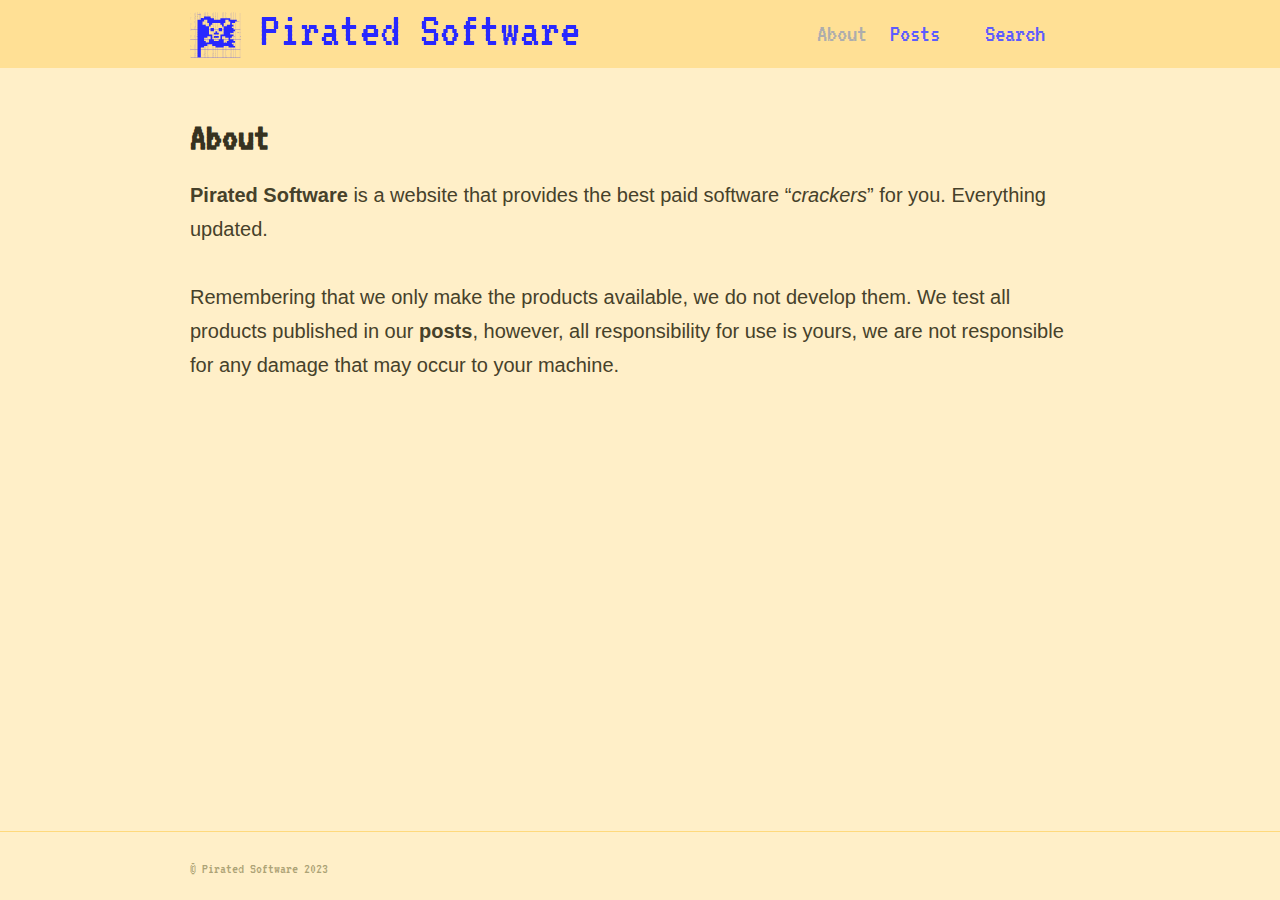
==== about/index.html @ 3a2737ed "update" ====
<!DOCTYPE html>
<html lang="pt-BR">

<head>
	<meta name="viewport" content="width=device-width, initial-scale=1">
	
	<title>About - Pirated Software</title>
	

	<link rel="stylesheet" href="https://piratedsoftware.github.io/assets/styles.css">

	
	<link rel="shortcut icon" href="/assets/logotype.svg">
	

</head>

<body>

	<header class="header">
  <div class="container">
    <!-- <a class="logo" href="/">
  <img src="/assets/logotype.svg" alt="Pirated Software" />
</a> -->

<a href="/" class="logotype">
  <img src="/assets/logotype.svg" alt="Pirated Software" />
  <h1>Pirated Software</h1>
</a>
    <nav class="nav">
  <ul class="list list--nav">
    
    
    
    
    <li class="item  item--nav  item--current">
      
      <a href="/about/">About</a>
      
    </li>
    
    
    
    <li class="item  item--nav">
      
      
      <a href="/">Posts</a>
      
    </li>
    
    
    
    <li class="item  item--nav">
      
      <a href="/assets/search.json"></a>
      
    </li>
    
    
    
    <li class="item  item--nav">
      
      <a href="/search/">Search</a>
      
    </li>
    
    
    
    
    
    
    
    <li class="item  item--nav">
      
      <a href="/sitemap.xml"></a>
      
    </li>
    
    
    
    <li class="item  item--nav">
      
      <a href="/robots.txt"></a>
      
    </li>
    
    
    <!-- <a href="">Search</a> -->
  </ul>
</nav>
  </div>
</header>


<main class="main  container">

	<article class="article  article--page  content  typeset">

    <h1>About</h1>

    <p><strong>Pirated Software</strong> is a website that provides the best paid software “<em>crackers</em>” for you. Everything updated.</p>

<p>Remembering that we only make the products available, we do not develop them.
We test all products published in our <strong>posts</strong>, however, all responsibility for use is yours, we are not responsible for any damage that may occur to your machine.</p>


  </article>

</main>

<footer class="footer">
  <div class="container">
    <div class="copyright  typeset">
      <small class="small">&copy; Pirated Software 2023</small>
    </div>
  </div>
</footer>



	<!-- FONTS -->
	<!-- <link href="https://fonts.googleapis.com/css?family=Alegreya+Sans:400,400i,700|Neuton:400,700" rel="stylesheet"> -->
	<link rel="preconnect" href="https://fonts.googleapis.com">
	<link rel="preconnect" href="https://fonts.gstatic.com" crossorigin>
	<link href="https://fonts.googleapis.com/css2?family=VT323&display=swap" rel="stylesheet">

	<!-- SCRIPTS -->
	<script src="https://piratedsoftware.github.io/assets/jquery.min.js"></script>
	<script src="https://piratedsoftware.github.io/assets/simple-jekyll-search.min.js"></script>
	<script>
		window.simpleJekyllSearch = new SimpleJekyllSearch({
			searchInput: document.getElementById('layout-search__input'),
			resultsContainer: document.getElementById('layout-search__data'),
			json: '/assets/search.json',
			searchResultTemplate: '<li><article>> <a href="{url}">{title}</a></article></li>',
			noResultsText: '<p class="layout-search__data__not-search">Oh dear, no results :(</p>',
			limit: 10,
			fuzzy: false,
			exclude: ['Welcome']
		});
	</script>

</body>

</html>
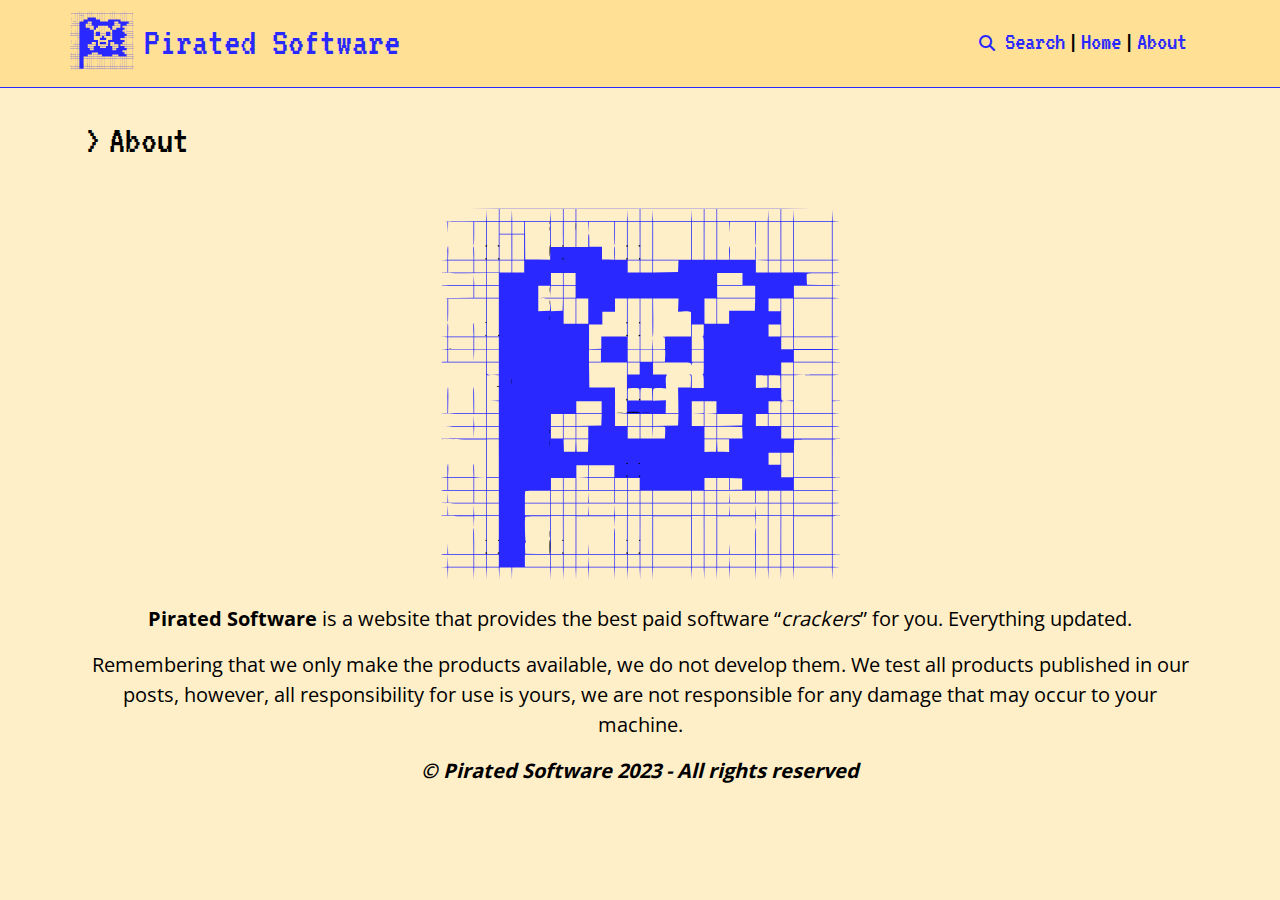
==== commit 15e57cfb: "update" ====
--- a/about/index.html
+++ b/about/index.html
@@ -1,145 +1 @@
-<!DOCTYPE html>
-<html lang="pt-BR">
-
-<head>
-	<meta name="viewport" content="width=device-width, initial-scale=1">
-	
-	<title>About - Pirated Software</title>
-	
-
-	<link rel="stylesheet" href="https://piratedsoftware.github.io/assets/styles.css">
-
-	
-	<link rel="shortcut icon" href="/assets/logotype.svg">
-	
-
-</head>
-
-<body>
-
-	<header class="header">
-  <div class="container">
-    <!-- <a class="logo" href="/">
-  <img src="/assets/logotype.svg" alt="Pirated Software" />
-</a> -->
-
-<a href="/" class="logotype">
-  <img src="/assets/logotype.svg" alt="Pirated Software" />
-  <h1>Pirated Software</h1>
-</a>
-    <nav class="nav">
-  <ul class="list list--nav">
-    
-    
-    
-    
-    <li class="item  item--nav  item--current">
-      
-      <a href="/about/">About</a>
-      
-    </li>
-    
-    
-    
-    <li class="item  item--nav">
-      
-      
-      <a href="/">Posts</a>
-      
-    </li>
-    
-    
-    
-    <li class="item  item--nav">
-      
-      <a href="/assets/search.json"></a>
-      
-    </li>
-    
-    
-    
-    <li class="item  item--nav">
-      
-      <a href="/search/">Search</a>
-      
-    </li>
-    
-    
-    
-    
-    
-    
-    
-    <li class="item  item--nav">
-      
-      <a href="/sitemap.xml"></a>
-      
-    </li>
-    
-    
-    
-    <li class="item  item--nav">
-      
-      <a href="/robots.txt"></a>
-      
-    </li>
-    
-    
-    <!-- <a href="">Search</a> -->
-  </ul>
-</nav>
-  </div>
-</header>
-
-
-<main class="main  container">
-
-	<article class="article  article--page  content  typeset">
-
-    <h1>About</h1>
-
-    <p><strong>Pirated Software</strong> is a website that provides the best paid software “<em>crackers</em>” for you. Everything updated.</p>
-
-<p>Remembering that we only make the products available, we do not develop them.
-We test all products published in our <strong>posts</strong>, however, all responsibility for use is yours, we are not responsible for any damage that may occur to your machine.</p>
-
-
-  </article>
-
-</main>
-
-<footer class="footer">
-  <div class="container">
-    <div class="copyright  typeset">
-      <small class="small">&copy; Pirated Software 2023</small>
-    </div>
-  </div>
-</footer>
-
-
-
-	<!-- FONTS -->
-	<!-- <link href="https://fonts.googleapis.com/css?family=Alegreya+Sans:400,400i,700|Neuton:400,700" rel="stylesheet"> -->
-	<link rel="preconnect" href="https://fonts.googleapis.com">
-	<link rel="preconnect" href="https://fonts.gstatic.com" crossorigin>
-	<link href="https://fonts.googleapis.com/css2?family=VT323&display=swap" rel="stylesheet">
-
-	<!-- SCRIPTS -->
-	<script src="https://piratedsoftware.github.io/assets/jquery.min.js"></script>
-	<script src="https://piratedsoftware.github.io/assets/simple-jekyll-search.min.js"></script>
-	<script>
-		window.simpleJekyllSearch = new SimpleJekyllSearch({
-			searchInput: document.getElementById('layout-search__input'),
-			resultsContainer: document.getElementById('layout-search__data'),
-			json: '/assets/search.json',
-			searchResultTemplate: '<li><article>> <a href="{url}">{title}</a></article></li>',
-			noResultsText: '<p class="layout-search__data__not-search">Oh dear, no results :(</p>',
-			limit: 10,
-			fuzzy: false,
-			exclude: ['Welcome']
-		});
-	</script>
-
-</body>
-
-</html>+<!DOCTYPE html> <html> <head> <meta charset="utf-8" /> <meta http-equiv="X-UA-Compatible" content="IE=edge" /> <meta name="viewport" content="width=device-width, initial-scale=1" /> <!-- Begin Jekyll SEO tag v2.8.0 --> <title>About | Pirated Software</title> <meta name="generator" content="Jekyll v4.3.2" /> <meta property="og:title" content="About" /> <meta property="og:locale" content="en_US" /> <meta name="description" content="Pirated Software is a website that provides the best paid software “crackers” for you. Everything updated." /> <meta property="og:description" content="Pirated Software is a website that provides the best paid software “crackers” for you. Everything updated." /> <link rel="canonical" href="https://piratedsoftware.github.io/about/" /> <meta property="og:url" content="https://piratedsoftware.github.io/about/" /> <meta property="og:site_name" content="Pirated Software" /> <meta property="og:type" content="website" /> <meta name="twitter:card" content="summary" /> <meta property="twitter:title" content="About" /> <script type="application/ld+json"> {"@context":"https://schema.org","@type":"WebSite","description":"Pirated Software is a website that provides the best paid software “crackers” for you. Everything updated.","headline":"About","name":"Pirated Software","publisher":{"@type":"Organization","logo":{"@type":"ImageObject","url":"https://piratedsoftware.github.io/assets/images/logotype.svg"}},"url":"https://piratedsoftware.github.io/about/"}</script> <!-- End Jekyll SEO tag --> <link rel="stylesheet" href=/assets/css/vendor/bootstrap/bootstrap-reboot.min.css /> <link rel="stylesheet" href=/assets/css/vendor/bootstrap/bootstrap.min.css /> <link rel="stylesheet" href=/assets/css/vendor/bootstrap/bootstrap-grid.min.css /> <link rel="stylesheet" href=/assets/css/vendor/bootstrap/bootstrap-grid.min.css /> <link rel="stylesheet" href=/assets/css/main.css /> <link rel="alternate" type="application/rss+xml" title="Pirated Software" href="/%20/feed.xml"> <link rel="icon" type="image/png" sizes="32x32" href="https://piratedsoftware.github.io/assets/images/favicon.png"> <link rel="stylesheet" href=/assets/fonts/fontawesome/css/all.min.css /> </head> <body> <nav class="container-fluid navbar navbar-expand-lg navbar-light bg-transparent fixed-top"> <div class="container"> <div class="row"> <a href="/"> <img src="/assets/images/logotype.svg" alt="Pirated Software" /> </a> <a class="navbar-brand" href=/> <h1 class="bottomAnimation">Pirated Software</h1> </a> </div> <button class="navbar-toggler" type="button" data-toggle="collapse" data-target="#navbarSupportedContent" aria-controls="navbarSupportedContent" aria-expanded="false" aria-label="Toggle navigation"> <span class="navbar-toggler-icon"></span> </button> <div class="collapse navbar-collapse" id="navbarSupportedContent"> <ul class="navbar-nav ml-auto"> <li class="nav-item"> <a class="nav-link bottomAnimation" href=/search/> <!-- <i class="fa-solid fa-magnifying-glass"></i>&nbsp;&nbsp;Search --> <i class="fa-solid fa-magnifying-glass"></i>&nbsp;Search </a> </li> <li class="nav-item"> <a class="nav-link bottomAnimation" href=/> Home </a> </li> <li class="nav-item"> <a class="nav-link bottomAnimation" href=/about/> About </a> </li> </ul> </div> </div> </nav> <div class="container main"> <div class="wrapper"><div class="page-layout"> <div class="row"> <div class="col-md-12"> <article class="post"> <header class="post-header"> <h1 class="post-title">About</h1> </header> <div class="post-content"><p class="about_logotype"><img src="/assets/images/logotype.svg" alt="Pirated Software" /></p> <p><strong>Pirated Software</strong> is a website that provides the best paid software “<em>crackers</em>” for you. Everything updated.</p> <p>Remembering that we only make the products available, we do not develop them. We test all products published in our posts, however, all responsibility for use is yours, we are not responsible for any damage that may occur to your machine.</p> <p><strong><em>© Pirated Software 2023 - All rights reserved</em></strong></p> </div> </article> </div> <!-- <div class="col-md-4 mt20"> <div class="sidebar"> <div class="post-img"> </div> <div class="mt10 recent sidebar__recent"> <h2>Recent articles</h2> <ul> </ul> </div> <br /> </div> </div> --> </div> </div></div> </div> <!-- <footer class="footer"> <div class="container-fluid"> <div class="row p20"> <div class="col-md-4 text-center mt25"> All rights reserved by <a target="_blank" href="https://piratedsoftware.github.io">Pirated Software</a> </div> <div class="col-md-4 text-center mt25"> </div> <div class="col-md-4 text-center mt25"> </div> </div> </div> </footer> --> <!-- JS, Bootstrap and jQuery --> <script src="/%20/assets/js/vendor/jquery/jquery.min.js"></script> <script src="/%20/assets/js/vendor/bootstrap/bootstrap.bundle.min.js"></script> <script src="/%20/assets/js/vendor/bootstrap/bootstrap.min.js"></script> <script src="/%20/assets/fonts/fontawesome/js/all.min.js"></script> <script src="/%20/assets/js/global.js"></script> </body> </html>
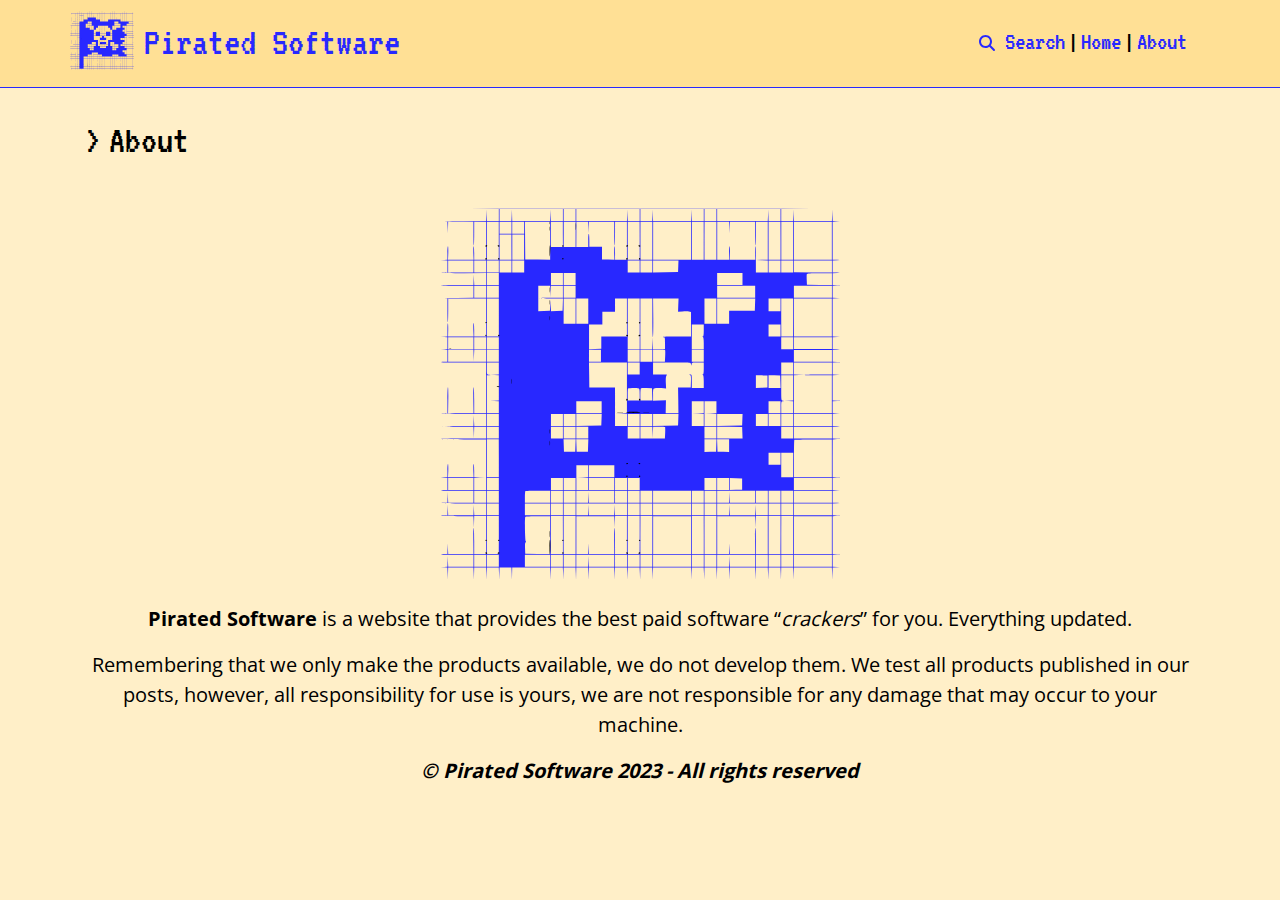
==== commit 88bebb80: "update" ====
--- a/about/index.html
+++ b/about/index.html
@@ -1 +1 @@
-<!DOCTYPE html> <html> <head> <meta charset="utf-8" /> <meta http-equiv="X-UA-Compatible" content="IE=edge" /> <meta name="viewport" content="width=device-width, initial-scale=1" /> <!-- Begin Jekyll SEO tag v2.8.0 --> <title>About | Pirated Software</title> <meta name="generator" content="Jekyll v4.3.2" /> <meta property="og:title" content="About" /> <meta property="og:locale" content="en_US" /> <meta name="description" content="Pirated Software is a website that provides the best paid software “crackers” for you. Everything updated." /> <meta property="og:description" content="Pirated Software is a website that provides the best paid software “crackers” for you. Everything updated." /> <link rel="canonical" href="https://piratedsoftware.github.io/about/" /> <meta property="og:url" content="https://piratedsoftware.github.io/about/" /> <meta property="og:site_name" content="Pirated Software" /> <meta property="og:type" content="website" /> <meta name="twitter:card" content="summary" /> <meta property="twitter:title" content="About" /> <script type="application/ld+json"> {"@context":"https://schema.org","@type":"WebSite","description":"Pirated Software is a website that provides the best paid software “crackers” for you. Everything updated.","headline":"About","name":"Pirated Software","publisher":{"@type":"Organization","logo":{"@type":"ImageObject","url":"https://piratedsoftware.github.io/assets/images/logotype.svg"}},"url":"https://piratedsoftware.github.io/about/"}</script> <!-- End Jekyll SEO tag --> <link rel="stylesheet" href=/assets/css/vendor/bootstrap/bootstrap-reboot.min.css /> <link rel="stylesheet" href=/assets/css/vendor/bootstrap/bootstrap.min.css /> <link rel="stylesheet" href=/assets/css/vendor/bootstrap/bootstrap-grid.min.css /> <link rel="stylesheet" href=/assets/css/vendor/bootstrap/bootstrap-grid.min.css /> <link rel="stylesheet" href=/assets/css/main.css /> <link rel="alternate" type="application/rss+xml" title="Pirated Software" href="/%20/feed.xml"> <link rel="icon" type="image/png" sizes="32x32" href="https://piratedsoftware.github.io/assets/images/favicon.png"> <link rel="stylesheet" href=/assets/fonts/fontawesome/css/all.min.css /> </head> <body> <nav class="container-fluid navbar navbar-expand-lg navbar-light bg-transparent fixed-top"> <div class="container"> <div class="row"> <a href="/"> <img src="/assets/images/logotype.svg" alt="Pirated Software" /> </a> <a class="navbar-brand" href=/> <h1 class="bottomAnimation">Pirated Software</h1> </a> </div> <button class="navbar-toggler" type="button" data-toggle="collapse" data-target="#navbarSupportedContent" aria-controls="navbarSupportedContent" aria-expanded="false" aria-label="Toggle navigation"> <span class="navbar-toggler-icon"></span> </button> <div class="collapse navbar-collapse" id="navbarSupportedContent"> <ul class="navbar-nav ml-auto"> <li class="nav-item"> <a class="nav-link bottomAnimation" href=/search/> <!-- <i class="fa-solid fa-magnifying-glass"></i>&nbsp;&nbsp;Search --> <i class="fa-solid fa-magnifying-glass"></i>&nbsp;Search </a> </li> <li class="nav-item"> <a class="nav-link bottomAnimation" href=/> Home </a> </li> <li class="nav-item"> <a class="nav-link bottomAnimation" href=/about/> About </a> </li> </ul> </div> </div> </nav> <div class="container main"> <div class="wrapper"><div class="page-layout"> <div class="row"> <div class="col-md-12"> <article class="post"> <header class="post-header"> <h1 class="post-title">About</h1> </header> <div class="post-content"><p class="about_logotype"><img src="/assets/images/logotype.svg" alt="Pirated Software" /></p> <p><strong>Pirated Software</strong> is a website that provides the best paid software “<em>crackers</em>” for you. Everything updated.</p> <p>Remembering that we only make the products available, we do not develop them. We test all products published in our posts, however, all responsibility for use is yours, we are not responsible for any damage that may occur to your machine.</p> <p><strong><em>© Pirated Software 2023 - All rights reserved</em></strong></p> </div> </article> </div> <!-- <div class="col-md-4 mt20"> <div class="sidebar"> <div class="post-img"> </div> <div class="mt10 recent sidebar__recent"> <h2>Recent articles</h2> <ul> </ul> </div> <br /> </div> </div> --> </div> </div></div> </div> <!-- <footer class="footer"> <div class="container-fluid"> <div class="row p20"> <div class="col-md-4 text-center mt25"> All rights reserved by <a target="_blank" href="https://piratedsoftware.github.io">Pirated Software</a> </div> <div class="col-md-4 text-center mt25"> </div> <div class="col-md-4 text-center mt25"> </div> </div> </div> </footer> --> <!-- JS, Bootstrap and jQuery --> <script src="/%20/assets/js/vendor/jquery/jquery.min.js"></script> <script src="/%20/assets/js/vendor/bootstrap/bootstrap.bundle.min.js"></script> <script src="/%20/assets/js/vendor/bootstrap/bootstrap.min.js"></script> <script src="/%20/assets/fonts/fontawesome/js/all.min.js"></script> <script src="/%20/assets/js/global.js"></script> </body> </html>
+<!DOCTYPE html> <html> <head> <meta charset="utf-8" /> <meta http-equiv="X-UA-Compatible" content="IE=edge" /> <meta name="viewport" content="width=device-width, initial-scale=1" /> <!-- Begin Jekyll SEO tag v2.8.0 --> <title>About | Pirated Software</title> <meta name="generator" content="Jekyll v4.3.2" /> <meta property="og:title" content="About" /> <meta property="og:locale" content="en_US" /> <meta name="description" content="Pirated Software is a website that provides the best paid software “crackers” for you. Everything updated." /> <meta property="og:description" content="Pirated Software is a website that provides the best paid software “crackers” for you. Everything updated." /> <link rel="canonical" href="https://piratedsoftware.github.io/about/" /> <meta property="og:url" content="https://piratedsoftware.github.io/about/" /> <meta property="og:site_name" content="Pirated Software" /> <meta property="og:type" content="website" /> <meta name="twitter:card" content="summary" /> <meta property="twitter:title" content="About" /> <script type="application/ld+json"> {"@context":"https://schema.org","@type":"WebSite","description":"Pirated Software is a website that provides the best paid software “crackers” for you. Everything updated.","headline":"About","name":"Pirated Software","publisher":{"@type":"Organization","logo":{"@type":"ImageObject","url":"https://piratedsoftware.github.io/assets/images/logotype.svg"}},"url":"https://piratedsoftware.github.io/about/"}</script> <!-- End Jekyll SEO tag --> <link rel="stylesheet" href="https://piratedsoftware.github.io/assets/css/vendor/bootstrap/bootstrap-reboot.min.css" /> <link rel="stylesheet" href="https://piratedsoftware.github.io/assets/css/vendor/bootstrap/bootstrap.min.css" /> <link rel="stylesheet" href="https://piratedsoftware.github.io/assets/css/vendor/bootstrap/bootstrap-grid.min.css" /> <link rel="stylesheet" href="https://piratedsoftware.github.io/assets/css/vendor/bootstrap/bootstrap-grid.min.css" /> <link rel="stylesheet" href="https://piratedsoftware.github.io/assets/css/main.css" /> <link rel="alternate" type="application/rss+xml" title="Pirated Software" href="https://piratedsoftware.github.io/feed.xml"> <link rel="icon" type="image/png" sizes="32x32" href="https://piratedsoftware.github.io/assets/images/favicon.png"> <link rel="stylesheet" href="https://piratedsoftware.github.io/assets/fonts/fontawesome/css/all.min.css" /> </head> <body> <nav class="container-fluid navbar navbar-expand-lg navbar-light bg-transparent fixed-top"> <div class="container"> <div class="row"> <a href="https://piratedsoftware.github.io/"> <img src="/assets/images/logotype.svg" alt="Pirated Software" /> </a> <a class="navbar-brand" href="https://piratedsoftware.github.io/"> <h1 class="bottomAnimation">Pirated Software</h1> </a> </div> <button class="navbar-toggler" type="button" data-toggle="collapse" data-target="#navbarSupportedContent" aria-controls="navbarSupportedContent" aria-expanded="false" aria-label="Toggle navigation"> <span class="navbar-toggler-icon"></span> </button> <div class="collapse navbar-collapse" id="navbarSupportedContent"> <ul class="navbar-nav ml-auto"> <li class="nav-item"> <a class="nav-link bottomAnimation" href="https://piratedsoftware.github.io/search/"> <!-- <i class="fa-solid fa-magnifying-glass"></i>&nbsp;&nbsp;Search --> <i class="fa-solid fa-magnifying-glass"></i>&nbsp;Search </a> </li> <li class="nav-item"> <a class="nav-link bottomAnimation" href="https://piratedsoftware.github.io/"> Home </a> </li> <li class="nav-item"> <a class="nav-link bottomAnimation" href="https://piratedsoftware.github.io/about/"> About </a> </li> </ul> </div> </div> </nav> <div class="container main"> <div class="wrapper"><div class="page-layout"> <div class="row"> <div class="col-md-12"> <article class="post"> <header class="post-header"> <h1 class="post-title">About</h1> </header> <div class="post-content"><p class="about_logotype"><img src="/assets/images/logotype.svg" alt="Pirated Software" /></p> <p><strong>Pirated Software</strong> is a website that provides the best paid software “<em>crackers</em>” for you. Everything updated.</p> <p>Remembering that we only make the products available, we do not develop them. We test all products published in our posts, however, all responsibility for use is yours, we are not responsible for any damage that may occur to your machine.</p> <p><strong><em>© Pirated Software 2023 - All rights reserved</em></strong></p> </div> </article> </div> <!-- <div class="col-md-4 mt20"> <div class="sidebar"> <div class="post-img"> </div> <div class="mt10 recent sidebar__recent"> <h2>Recent articles</h2> <ul> </ul> </div> <br /> </div> </div> --> </div> </div></div> </div> <!-- <footer class="footer"> <div class="container-fluid"> <div class="row p20"> <div class="col-md-4 text-center mt25"> All rights reserved by <a target="_blank" href="https://piratedsoftware.github.io">Pirated Software</a> </div> <div class="col-md-4 text-center mt25"> </div> <div class="col-md-4 text-center mt25"> </div> </div> </div> </footer> --> <!-- JS, Bootstrap and jQuery --> <script src="https://piratedsoftware.github.io/assets/js/vendor/jquery/jquery.min.js"></script> <script src="https://piratedsoftware.github.io/assets/js/vendor/bootstrap/bootstrap.bundle.min.js"></script> <script src="https://piratedsoftware.github.io/assets/js/vendor/bootstrap/bootstrap.min.js"></script> <script src="https://piratedsoftware.github.io/assets/fonts/fontawesome/js/all.min.js"></script> <script src="https://piratedsoftware.github.io/assets/js/global.js"></script> </body> </html>
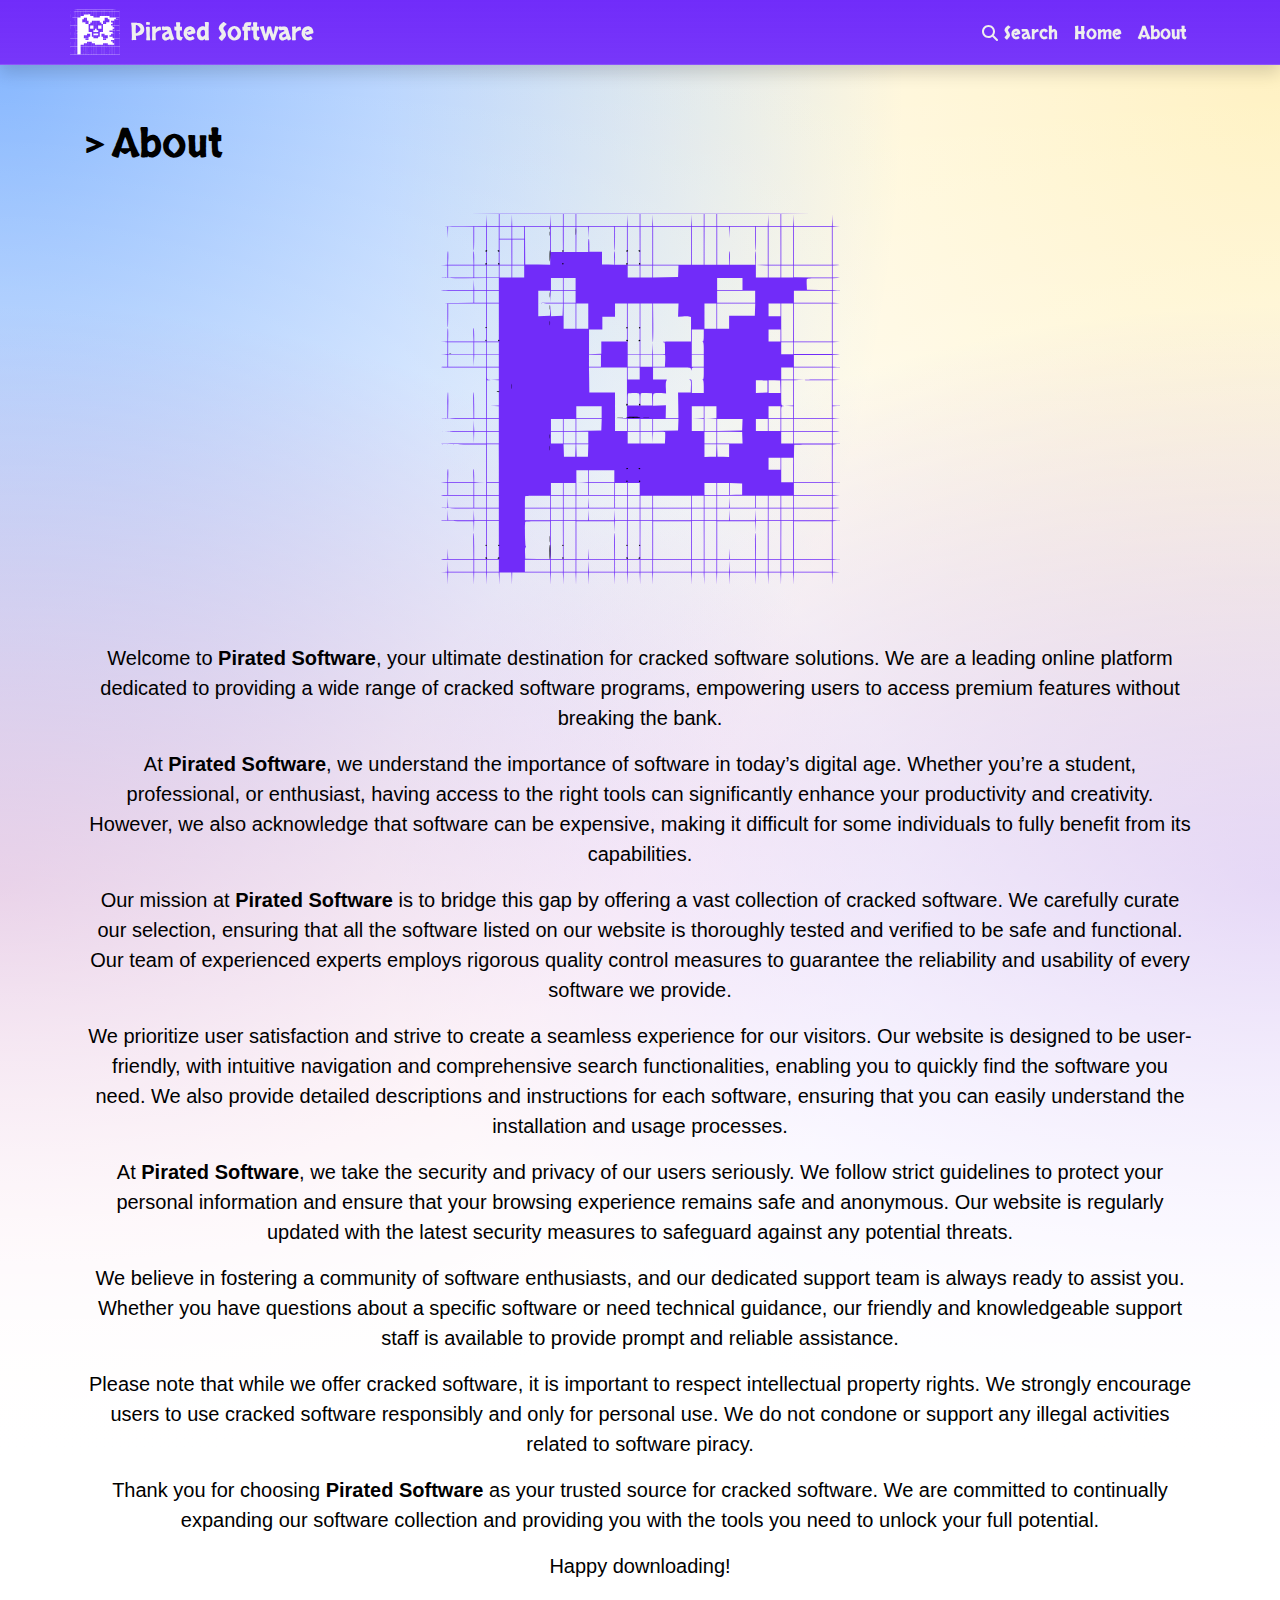
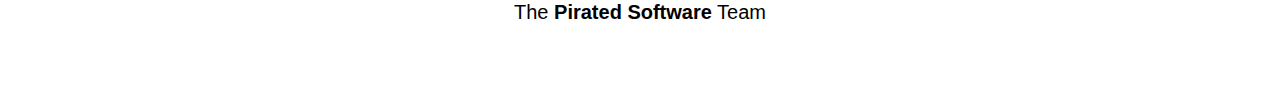
==== commit 93b3d12e: "update" ====
--- a/about/index.html
+++ b/about/index.html
@@ -1 +1 @@
-<!DOCTYPE html> <html> <head> <meta charset="utf-8" /> <meta http-equiv="X-UA-Compatible" content="IE=edge" /> <meta name="viewport" content="width=device-width, initial-scale=1" /> <!-- Begin Jekyll SEO tag v2.8.0 --> <title>About | Pirated Software</title> <meta name="generator" content="Jekyll v4.3.2" /> <meta property="og:title" content="About" /> <meta property="og:locale" content="en_US" /> <meta name="description" content="Pirated Software is a website that provides the best paid software “crackers” for you. Everything updated." /> <meta property="og:description" content="Pirated Software is a website that provides the best paid software “crackers” for you. Everything updated." /> <link rel="canonical" href="https://piratedsoftware.github.io/about/" /> <meta property="og:url" content="https://piratedsoftware.github.io/about/" /> <meta property="og:site_name" content="Pirated Software" /> <meta property="og:type" content="website" /> <meta name="twitter:card" content="summary" /> <meta property="twitter:title" content="About" /> <script type="application/ld+json"> {"@context":"https://schema.org","@type":"WebSite","description":"Pirated Software is a website that provides the best paid software “crackers” for you. Everything updated.","headline":"About","name":"Pirated Software","publisher":{"@type":"Organization","logo":{"@type":"ImageObject","url":"https://piratedsoftware.github.io/assets/images/logotype.svg"}},"url":"https://piratedsoftware.github.io/about/"}</script> <!-- End Jekyll SEO tag --> <link rel="stylesheet" href="https://piratedsoftware.github.io/assets/css/vendor/bootstrap/bootstrap-reboot.min.css" /> <link rel="stylesheet" href="https://piratedsoftware.github.io/assets/css/vendor/bootstrap/bootstrap.min.css" /> <link rel="stylesheet" href="https://piratedsoftware.github.io/assets/css/vendor/bootstrap/bootstrap-grid.min.css" /> <link rel="stylesheet" href="https://piratedsoftware.github.io/assets/css/vendor/bootstrap/bootstrap-grid.min.css" /> <link rel="stylesheet" href="https://piratedsoftware.github.io/assets/css/main.css" /> <link rel="alternate" type="application/rss+xml" title="Pirated Software" href="https://piratedsoftware.github.io/feed.xml"> <link rel="icon" type="image/png" sizes="32x32" href="https://piratedsoftware.github.io/assets/images/favicon.png"> <link rel="stylesheet" href="https://piratedsoftware.github.io/assets/fonts/fontawesome/css/all.min.css" /> </head> <body> <nav class="container-fluid navbar navbar-expand-lg navbar-light bg-transparent fixed-top"> <div class="container"> <div class="row"> <a href="https://piratedsoftware.github.io/"> <img src="/assets/images/logotype.svg" alt="Pirated Software" /> </a> <a class="navbar-brand" href="https://piratedsoftware.github.io/"> <h1 class="bottomAnimation">Pirated Software</h1> </a> </div> <button class="navbar-toggler" type="button" data-toggle="collapse" data-target="#navbarSupportedContent" aria-controls="navbarSupportedContent" aria-expanded="false" aria-label="Toggle navigation"> <span class="navbar-toggler-icon"></span> </button> <div class="collapse navbar-collapse" id="navbarSupportedContent"> <ul class="navbar-nav ml-auto"> <li class="nav-item"> <a class="nav-link bottomAnimation" href="https://piratedsoftware.github.io/search/"> <!-- <i class="fa-solid fa-magnifying-glass"></i>&nbsp;&nbsp;Search --> <i class="fa-solid fa-magnifying-glass"></i>&nbsp;Search </a> </li> <li class="nav-item"> <a class="nav-link bottomAnimation" href="https://piratedsoftware.github.io/"> Home </a> </li> <li class="nav-item"> <a class="nav-link bottomAnimation" href="https://piratedsoftware.github.io/about/"> About </a> </li> </ul> </div> </div> </nav> <div class="container main"> <div class="wrapper"><div class="page-layout"> <div class="row"> <div class="col-md-12"> <article class="post"> <header class="post-header"> <h1 class="post-title">About</h1> </header> <div class="post-content"><p class="about_logotype"><img src="/assets/images/logotype.svg" alt="Pirated Software" /></p> <p><strong>Pirated Software</strong> is a website that provides the best paid software “<em>crackers</em>” for you. Everything updated.</p> <p>Remembering that we only make the products available, we do not develop them. We test all products published in our posts, however, all responsibility for use is yours, we are not responsible for any damage that may occur to your machine.</p> <p><strong><em>© Pirated Software 2023 - All rights reserved</em></strong></p> </div> </article> </div> <!-- <div class="col-md-4 mt20"> <div class="sidebar"> <div class="post-img"> </div> <div class="mt10 recent sidebar__recent"> <h2>Recent articles</h2> <ul> </ul> </div> <br /> </div> </div> --> </div> </div></div> </div> <!-- <footer class="footer"> <div class="container-fluid"> <div class="row p20"> <div class="col-md-4 text-center mt25"> All rights reserved by <a target="_blank" href="https://piratedsoftware.github.io">Pirated Software</a> </div> <div class="col-md-4 text-center mt25"> </div> <div class="col-md-4 text-center mt25"> </div> </div> </div> </footer> --> <!-- JS, Bootstrap and jQuery --> <script src="https://piratedsoftware.github.io/assets/js/vendor/jquery/jquery.min.js"></script> <script src="https://piratedsoftware.github.io/assets/js/vendor/bootstrap/bootstrap.bundle.min.js"></script> <script src="https://piratedsoftware.github.io/assets/js/vendor/bootstrap/bootstrap.min.js"></script> <script src="https://piratedsoftware.github.io/assets/fonts/fontawesome/js/all.min.js"></script> <script src="https://piratedsoftware.github.io/assets/js/global.js"></script> </body> </html>
+<!DOCTYPE html> <html> <head> <meta charset="utf-8" /> <meta http-equiv="X-UA-Compatible" content="IE=edge" /> <meta name="viewport" content="width=device-width, initial-scale=1" /> <!-- Begin Jekyll SEO tag v2.8.0 --> <title>About | Pirated Software</title> <meta name="generator" content="Jekyll v4.3.2" /> <meta property="og:title" content="About" /> <meta property="og:locale" content="en_US" /> <meta name="description" content="Pirated Software is a website that provides the best paid software “crackers” for you. Everything updated." /> <meta property="og:description" content="Pirated Software is a website that provides the best paid software “crackers” for you. Everything updated." /> <link rel="canonical" href="https://piratedsoftware.github.io/about/" /> <meta property="og:url" content="https://piratedsoftware.github.io/about/" /> <meta property="og:site_name" content="Pirated Software" /> <meta property="og:type" content="website" /> <meta name="twitter:card" content="summary" /> <meta property="twitter:title" content="About" /> <script type="application/ld+json"> {"@context":"https://schema.org","@type":"WebSite","description":"Pirated Software is a website that provides the best paid software “crackers” for you. Everything updated.","headline":"About","name":"Pirated Software","publisher":{"@type":"Organization","logo":{"@type":"ImageObject","url":"https://piratedsoftware.github.io/assets/images/logotype.svg"}},"url":"https://piratedsoftware.github.io/about/"}</script> <!-- End Jekyll SEO tag --> <link rel="stylesheet" href="https://piratedsoftware.github.io/assets/css/vendor/bootstrap/bootstrap-reboot.min.css" /> <link rel="stylesheet" href="https://piratedsoftware.github.io/assets/css/vendor/bootstrap/bootstrap.min.css" /> <link rel="stylesheet" href="https://piratedsoftware.github.io/assets/css/vendor/bootstrap/bootstrap-grid.min.css" /> <link rel="stylesheet" href="https://piratedsoftware.github.io/assets/css/vendor/bootstrap/bootstrap-grid.min.css" /> <!-- <link rel="stylesheet" href="https://piratedsoftware.github.io/assets/fonts/fontawesome/css/all.min.css" /> --> <!-- <link rel="stylesheet" href="https://piratedsoftware.github.io/assets/fonts/website/fonts.css" /> --> <link rel="preconnect" href="https://fonts.googleapis.com"> <link rel="preconnect" href="https://fonts.gstatic.com" crossorigin> <!-- <link href="https://fonts.googleapis.com/css2?family=VT323&display=swap" rel="stylesheet"> --> <link href="https://fonts.googleapis.com/css2?family=Open+Sans:ital,wght@0,300;0,400;0,500;0,600;0,700;0,800;1,500&family=VT323&display=swap" rel="stylesheet"> <link href="https://fonts.googleapis.com/css2?family=Skranji:wght@400;700&display=swap" rel="stylesheet"> <link rel="stylesheet" href="https://piratedsoftware.github.io/assets/css/main.css" /> <link rel="alternate" type="application/rss+xml" title="Pirated Software" href="https://piratedsoftware.github.io/feed.xml"> <link rel="icon" type="image/png" sizes="32x32" href="https://piratedsoftware.github.io/assets/images/favicon.png"> </head> <body class=""> <nav class="navbar bd-navbar navbar-expand-lg sticky-top"> <div class="container"> <div class="row"> <a class="logotype_navbar" href="https://piratedsoftware.github.io/"> <!-- <img src="/assets/images/logotype.svg" alt="Pirated Software" /> --> <?xml version="1.0" encoding="UTF-8" standalone="no"?> <svg xmlns:dc="http://purl.org/dc/elements/1.1/" xmlns:cc="http://creativecommons.org/ns#" xmlns:rdf="http://www.w3.org/1999/02/22-rdf-syntax-ns#" xmlns:svg="http://www.w3.org/2000/svg" xmlns="http://www.w3.org/2000/svg" xmlns:sodipodi="http://sodipodi.sourceforge.net/DTD/sodipodi-0.dtd" xmlns:inkscape="http://www.inkscape.org/namespaces/inkscape" version="1.0" width="568.000000pt" height="527.000000pt" viewBox="0 0 568.000000 527.000000" preserveAspectRatio="xMidYMid meet" id="svg4113" sodipodi:docname="113-1133399_pixel-art-pirate-flag_.svg" inkscape:version="0.92.4 (5da689c313, 2019-01-14)"> <metadata id="metadata4119"> <rdf:RDF> <cc:Work rdf:about=""> <dc:format>image/svg+xml</dc:format> <dc:type rdf:resource="http://purl.org/dc/dcmitype/StillImage" /> </cc:Work> </rdf:RDF> </metadata> <defs id="defs4117" /> <sodipodi:namedview pagecolor="#ffffff" bordercolor="#666666" borderopacity="1" objecttolerance="10" gridtolerance="10" guidetolerance="10" inkscape:pageopacity="0" inkscape:pageshadow="2" inkscape:window-width="1920" inkscape:window-height="1017" id="namedview4115" showgrid="false" inkscape:zoom="0.42667923" inkscape:cx="543.85562" inkscape:cy="-4.2884699" inkscape:window-x="-8" inkscape:window-y="-8" inkscape:window-maximized="1" inkscape:current-layer="svg4113" /> <path class="logotype_navbar__bg" style="fill:#000000;fill-opacity:1;stroke:none;stroke-width:0.1" inkscape:connector-curvature="0" id="path3917" d="m 42.343398,9.058485 41.2,0.3 v 8.5 8.5 h -8.5 -8.4 l -0.4,-8.3 -0.3,-8.2 -0.2,8.2 -0.2,8.3 -32.2,0.2 c -17.8,0.1 -30.2,0.3 -27.6,0.5 l 4.7,0.4 0.4,8.2 0.3,8.2 0.2,-8.2 0.2,-8.2 h 18 17.9 v 16.6 c 0,9.1 0.2,16.8 0.5,17.1 0.4,0.3 0.6,-7.2 0.6,-16.6 v -17.2 h 8.4 8.5 v 27 27.000001 h -8.4 -8.5 v -9.5 c 0,-5.2 -0.3,-9.500001 -0.7,-9.500001 -0.5,0 -0.6,4.300001 -0.5,9.500001 l 0.4,9.4 h -18.2 -18.2 l 0.4,-9.4 c 0.1,-5.2 0,-9.500001 -0.4,-9.500001 -0.5,0 -0.8,4.300001 -0.8,9.400001 v 9.5 l -4.7,0.4 -4.8,0.3 4.8,0.2 4.7,0.2 v 8.500003 8.5 h -4.7 c -2.5,0 -4.4,0.2 -4.1,0.5 0.3,0.300001 14.8,0.600001 32.2,0.600001 l 31.6,-0.1 v 8.5 8.5 h -8.5 -8.4 l -0.4,-7.8 -0.3,-7.7 -0.2,7.7 -0.2,7.8 h -23.2 c -12.7,0 -22.9,0.3 -22.6,0.6 0.3,0.3 10.8,0.5 23.2,0.4 h 22.6 v 8.5 8.5 l -23.2,0.2 c -12.8,0.1 -21.2,0.3 -18.5,0.5 l 4.7,0.4 v 17.1 c 0,9.4 0.2,16.9 0.6,16.6 0.3,-0.3 0.5,-8 0.5,-17.1 v -16.6 h 26.9 26.9 v 26.9 27 h -8.4 -8.5 v -9.5 c 0,-5.2 -0.3,-9.5 -0.7,-9.5 -0.5,0 -0.6,4.3 -0.5,9.5 l 0.4,9.4 h -18.2 -18.1 l 0.2,-9 c 0.1,-4.9 -0.1,-9.2 -0.5,-9.6 -0.3,-0.3 -0.6,3.7 -0.6,9 v 9.6 l -4.7,0.4 -4.8,0.3 4.8,0.2 4.7,0.2 v 8.4 8.5 l -4.7,0.4 -4.8,0.3 4.8,0.2 4.7,0.2 v 8.5 8.5 h -4.7 c -2.5,0 -4.4,0.3 -4.1,0.6 0.3,0.3 14.8,0.5 32.2,0.5 h 31.5 v 35.9 36 h -8.4 -8.5 v -18.5 c 0,-10.2 -0.3,-18.5 -0.7,-18.5 -0.5,0 -0.7,8.3 -0.5,18.5 l 0.3,18.5 h -18.1 -18.1 l 0.3,-18.5 c 0.2,-10.2 0,-18.5 -0.4,-18.5 -0.5,0 -0.8,8.3 -0.8,18.5 v 18.5 h -4.7 c -2.5,0 -4.4,0.2 -4.1,0.5 0.3,0.3 14.8,0.6 32.2,0.6 l 31.6,-0.1 v 8.5 8.5 h -8.5 -8.4 l -0.4,-7.7 -0.3,-7.8 -0.2,7.7 -0.2,7.8 h -23.2 c -12.7,0 -22.9,0.3 -22.6,0.6 0.3,0.3 10.7,0.5 23.1,0.4 h 22.6 l 0.4,8.2 0.3,8.3 0.2,-8.3 0.2,-8.2 h 8.5 8.5 v 8.5 8.5 h -32.2 c -17.7,0 -31.9,0.3 -31.6,0.6 0.3,0.3 14.8,0.5 32.2,0.5 h 31.5 v 35.9 36 h -8.4 -8.5 v -8.5 -8.4 l 7.8,-0.4 7.7,-0.3 -7.7,-0.2 -7.8,-0.2 v -9.5 c 0,-5.2 -0.3,-9.5 -0.7,-9.5 -0.5,0 -0.6,4.3 -0.5,9.5 l 0.4,9.4 h -18.2 -18.2 l 0.4,-9.4 c 0.1,-5.2 0,-9.5 -0.4,-9.5 -0.5,0 -0.8,4.3 -0.8,9.4 v 9.5 l -4.8,0.4 -4.7,0.3 4.8,0.2 4.7,0.2 v 8.5 8.5 h -4.7 c -2.5,0 -4.4,0.3 -4.1,0.6 0.3,0.3 10.8,0.5 23.2,0.4 h 22.6 v 8.5 8.5 h -18 -17.9 l -0.4,-7.8 -0.3,-7.7 -0.2,7.7 -0.2,7.8 h -4.7 c -2.5,0 -4.4,0.2 -4.1,0.5 0.3,0.3 14.8,0.6 32.2,0.6 l 31.6,-0.1 v 8.5 8.5 h -8.5 -8.4 l -0.4,-7.8 -0.3,-7.7 -0.2,7.7 -0.2,7.8 h -18 -17.9 l -0.4,-7.8 -0.3,-7.7 -0.2,7.7 -0.2,7.8 h -4.7 c -2.5,0 -4.4,0.3 -4.1,0.6 0.3,0.3 10.8,0.5 23.2,0.5 h 22.5 l 0.4,8.2 0.3,8.2 0.2,-8.3 0.2,-8.2 h 8.5 8.4 v 27 27 h -8.4 -8.5 v -18.5 c 0,-10.2 -0.3,-18.5 -0.7,-18.5 -0.5,0 -0.7,8.3 -0.5,18.5 l 0.2,18.4 h -17.9 -18 l -0.4,-7.7 -0.3,-7.7 -0.2,7.7 -0.2,7.8 h -4.7 c -2.5,0 -4.4,0.3 -4.1,0.6 0.3,0.3 10.8,0.5 23.2,0.4 h 22.6 v 8.5 8.5 h -18 -17.9 l -0.4,-7.8 -0.3,-7.7 -0.2,7.7 -0.2,7.7 -4.8,0.4 -4.7,0.3 4.7,0.2 4.7,0.2 0.4,8.7 0.3,8.8 0.2,-8.8 0.2,-8.7 h 18 17.9 l 0.4,8.8 0.3,8.7 0.2,-8.8 0.2,-8.7 h 8.5 8.4 l 0.4,8.7 0.3,8.8 0.2,-8.8 0.2,-8.7 h 8.5 8.4 l 0.4,8.7 0.3,8.8 0.2,-8.8 0.2,-8.7 h 8.5 8.400002 l 0.4,8.7 0.3,8.8 0.2,-8.7 0.2,-8.7 h 27 26.9 l 0.4,8.7 0.3,8.7 0.2,-8.8 0.2,-8.7 h 8.5 8.4 l 0.4,8.7 0.3,8.8 0.2,-8.8 0.2,-8.7 h 8.5 8.4 l 0.4,8.7 0.3,8.8 0.2,-8.8 0.2,-8.7 h 8.5 8.4 l 0.4,8.8 0.3,8.7 0.2,-8.8 0.2,-8.7 h 18 17.9 l 0.4,8.7 0.3,8.8 0.2,-8.8 0.2,-8.7 h 8.5 8.4 l 0.4,8.7 0.3,8.8 0.2,-8.8 0.2,-8.7 h 8.5 8.4 l 0.4,8.7 0.3,8.8 0.2,-8.8 0.2,-8.7 h 8.5 8.4 l 0.4,8.7 0.3,8.8 0.2,-8.7 0.2,-8.7 h 27 26.9 l 0.4,8.7 0.3,8.7 0.2,-8.8 0.2,-8.7 h 8.5 8.4 l 0.4,8.7 0.3,8.8 0.2,-8.8 0.2,-8.7 h 8.5 8.4 l 0.4,8.7 0.3,8.8 0.2,-8.8 0.2,-8.7 h 8.5 8.4 l 0.4,8.7 0.3,8.8 0.2,-8.8 0.2,-8.7 h 18 17.9 l 0.4,8.8 0.3,8.7 0.2,-8.8 0.2,-8.7 h 8.5 8.4 l 0.4,8.8 0.3,8.7 0.2,-8.8 0.2,-8.7 h 8.5 8.4 l 0.4,8.7 0.3,8.8 0.2,-8.8 0.2,-8.7 h 8.5 8.4 l 0.4,8.7 0.3,8.8 0.2,-8.7 0.2,-8.7 h 27 26.9 l 0.4,8.7 0.3,8.7 0.2,-8.7 0.2,-8.7 6.3,-0.4 6.2,-0.3 -6.2,-0.2 -6.3,-0.2 v -8.5 -8.4 l 6.3,-0.4 6.2,-0.3 -6.2,-0.2 -6.3,-0.2 v -27 -26.9 l 6.3,-0.4 6.2,-0.3 -6.2,-0.2 -6.3,-0.2 v -8.5 -8.4 l 6.3,-0.4 6.2,-0.3 -6.2,-0.2 -6.3,-0.2 v -8.5 -8.4 l 6.3,-0.4 6.2,-0.3 -6.2,-0.2 -6.3,-0.2 v -8.5 -8.4 l 6.3,-0.4 6.2,-0.3 -6.3,-0.2 -6.2,-0.2 v -27 l 0.1,-26.9 6.2,-0.4 6.2,-0.3 -6.2,-0.2 -6.3,-0.2 v -8.5 -8.4 l 6.3,-0.4 6.2,-0.3 -6.2,-0.2 -6.3,-0.2 v -8.5 -8.4 l 6.3,-0.4 6.2,-0.3 -6.2,-0.2 -6.3,-0.2 v -8.5 -8.4 l 6.3,-0.4 6.2,-0.3 -6.2,-0.2 -6.3,-0.2 v -18 -17.9 l 6.3,-0.4 6.2,-0.3 -6.2,-0.2 -6.3,-0.2 v -8.5 -8.4 l 6.3,-0.4 6.2,-0.3 -6.2,-0.2 -6.3,-0.2 v -8.5 -8.4 l 6.3,-0.4 6.2,-0.3 -6.2,-0.2 -6.3,-0.2 v -8.5 -8.4 l 6.3,-0.4 6.2,-0.3 -6.2,-0.2 -6.3,-0.2 v -27 -26.9 l 6.3,-0.4 6.2,-0.3 -6.2,-0.2 -6.3,-0.2 v -8.5 -8.4 l 6.3,-0.4 6.2,-0.3 -6.2,-0.2 -6.3,-0.2 v -8.5 -8.4 l 6.3,-0.4 6.2,-0.300001 -6.2,-0.2 -6.3,-0.2 v -8.5 -8.400003 l 6.3,-0.4 6.2,-0.3 -6.2,-0.2 -6.3,-0.2 v -27.000001 -26.9 l 6.3,-0.4 6.2,-0.3 -6.2,-0.2 -6.2,-0.2 -0.4,-8.3 -0.3,-8.2 -0.2,8.2 -0.2,8.3 h -27 -26.9 l -0.4,-8.3 -0.3,-8.2 -0.2,8.2 -0.2,8.3 h -8.5 -8.5 v -8.5 -8.5 l 42.8,-0.3 c 23.5,-0.1 -85.3,-0.2 -241.8,-0.2 -156.5,0 -265.900002,0.1 -243.200002,0.2 z m 132.200002,8.8 v 8.5 h -8.5 -8.5 l -0.2,-8.3 -0.2,-8.2 -0.3,8.2 -0.4,8.3 h -26.9 -27 l -0.2,-8.3 -0.2,-8.2 -0.3,8.2 -0.4,8.3 h -8.400002 -8.5 v -8.5 -8.5 h 45.000002 45 z m 18,0 v 8.5 h -8.5 -8.5 v -8.5 -8.5 h 8.5 8.5 z m 91,0 v 8.5 h -8.5 -8.5 l -0.2,-8.3 -0.2,-8.2 -0.3,8.2 -0.4,8.3 h -35.9 -36 v -8.5 -8.5 h 45 45 z m 91,0 v 8.5 h -8.5 -8.5 l -0.2,-8.3 -0.2,-8.2 -0.3,8.2 -0.4,8.3 h -26.9 -27 l -0.2,-8.3 -0.2,-8.2 -0.3,8.2 -0.4,8.3 h -8.4 -8.5 v -8.5 -8.5 h 45 45 z m 18,0 v 8.5 h -8.5 -8.5 v -8.5 -8.5 h 8.5 8.5 z m 91,0 v 8.5 h -8.5 -8.5 l -0.2,-8.3 -0.2,-8.2 -0.3,8.2 -0.4,8.3 h -35.9 -36 v -8.5 -8.5 h 45 45 z m -400.100002,36.5 v 27.000001 h -8.5 -8.4 v -27.000001 -27 h 8.5 8.4 z m 18.100002,-18.5 v 8.5 h -8.500002 -8.5 v -8.5 -8.5 h 8.5 8.500002 z m 18,0 v 8.5 h -8.5 -8.5 v -8.5 -8.5 h 8.5 8.5 z m 36.9,18.5 v 27.000001 l -17.7,-0.3 -17.7,-0.2 -0.2,-26.700001 -0.2,-26.8 17.9,0.1 h 17.9 z m 18,-9 0.1,18 h -8.5 -8.5 v -18 -18 h 8.5 8.4 z m 18.1,0 v 18 h -8.5 -8.5 l 0.1,-18 v -18 h 8.4 8.5 z m 18.2,-9.8 0.2,8.3 0.3,-8.2 0.4,-8.2 h 17.9 17.9 v 16.6 c 0,9.1 0.2,16.8 0.5,17.1 0.4,0.3 0.6,-7.2 0.6,-16.6 v -17.2 h 8.4 8.5 v 27 27.000001 h -8.4 -8.5 v -9.5 c 0,-5.2 -0.3,-9.500001 -0.7,-9.500001 -0.5,0 -0.6,4.300001 -0.5,9.500001 l 0.4,9.6 -8.9,-0.3 -8.8,-0.3 v -9 -9.000001 h -9 -9 v -9.3 c 0,-5 -0.3,-9.2 -0.7,-9.2 -0.5,0 -0.8,4.3 -0.8,9.5 v 9.5 h -8.5 -8.5 l 0.1,-18 v -18 h 8.4 8.5 z m 72.8,18.8 v 27.000001 h -8.5 -8.5 v -27.000001 -27 h 8.5 8.4 z m 18,0 v 27.000001 h -8.5 -8.4 v -27.000001 -27 h 8.4 8.5 z m 54.9,0 v 26.900001 h -26.9 -26.9 v -26.900001 -26.9 h 26.9 26.9 z m 18,0 v 27.000001 h -8.4 -8.5 v -27.000001 -27 h 8.5 8.4 z m 18.1,0 v 27.000001 h -8.5 -8.5 V 54.358485 l 0.1,-27 h 8.4 8.5 z m 18.2,-18.8 0.2,8.3 0.3,-8.2 0.4,-8.2 h 17.9 17.9 v 16.6 c 0,9.1 0.2,16.8 0.5,17.1 0.4,0.3 0.6,-7.2 0.6,-16.6 v -17.2 h 8.4 8.5 v 27 27.000001 l -8.2,0.2 -8.2,0.2 8.3,0.3 8.2,0.4 v 8.400003 8.5 h -8.5 -8.5 V 80.858486 c 0,-10.2 -0.3,-18.500001 -0.7,-18.500001 -0.5,0 -0.6,4.300001 -0.5,9.500001 l 0.4,9.4 h -18.2 -18.2 l 0.4,-9.4 c 0.1,-5.2 0,-9.500001 -0.4,-9.500001 -0.5,0 -0.8,4.300001 -0.8,9.500001 v 9.5 h -8.5 -8.4 v -27.000001 -27 h 8.4 8.5 z m 72.8,18.8 v 27.000001 h -8.5 -8.5 v -27.000001 -27 h 8.5 8.4 z m 18,0 v 27.000001 h -8.5 -8.4 v -27.000001 -27 h 8.4 8.5 z m 54.9,0 v 26.900001 h -26.9 -26.9 v -26.900001 -26.9 h 26.9 26.9 z m -455,9 0.1,18.000001 h -8.500002 -8.5 v -18.000001 -18 h 8.5 8.400002 z m 18,0 v 18.000001 h -8.4 -8.4 v -18.000001 -18 h 8.4 8.4 z M 47.543398,90.858489 v 8.5 h -18 -18 v -8.5 -8.500003 h 18 18 z m 18,0 v 8.5 h -8.5 -8.5 v -8.5 -8.500003 h 8.5 8.5 z m 18,0 v 8.5 h -8.5 -8.5 v -8.5 -8.500003 h 8.5 8.5 z m 18.000002,0 v 8.5 h -8.500002 -8.5 v -8.5 -8.500003 h 8.5 8.500002 z m 18,0 v 8.5 h -8.5 -8.5 v -8.5 -8.500003 h 8.5 8.5 z m 164,0 v 8.5 h -8.5 -8.5 v -8.5 -8.500003 h 8.5 8.5 z m 18,0 v 8.5 h -8.5 -8.5 v -8.5 -8.500003 h 8.5 8.5 z m 36.8,-0.3 -0.3,8.3 -17.7,0.3 -17.8,0.2 v -8.5 -8.500003 h 18 18.1 z m 145.2,0.3 v 8.5 h -8.5 -8.5 v -8.5 -8.500003 h 8.5 8.5 z m 18,0 v 8.5 h -8.5 -8.5 v -8.5 -8.500003 h 8.5 8.5 z m 55,0 v 8.5 h -27 l -27,-0.1 v -8.4 -8.500003 h 27 27 z M 83.543398,108.85849 v 8.5 h -8.5 -8.5 v -8.5 -8.5 h 8.5 8.5 z m 91.000002,0 v 8.5 h -8.5 -8.5 v -8.5 -8.5 h 8.5 8.5 z m 18,0 v 8.5 h -8.5 -8.5 v -8.5 -8.5 h 8.5 8.5 z m 237,0 v 8.5 h -18 -18 v -8.5 -8.5 h 18 18 z m 127,0 v 8.5 l -17.7,-0.2 -17.8,-0.3 -0.3,-6.9 c -0.2,-3.8 -0.1,-7.5 0.2,-8.2 0.4,-1.1 4.4,-1.3 18.1,-1.3 h 17.5 z m -491.000002,18 v 8.5 h -8.5 -8.5 v -8.5 -8.5 h 8.5 8.5 z m 18,0 v 8.5 h -8.5 -8.5 v -8.5 -8.5 h 8.5 8.5 z m 73.200002,-0.3 0.2,8.3 0.3,-8.3 0.4,-8.2 h 8.4 8.5 v 8.5 8.5 h -17.2 c -9.4,0 -16.9,0.2 -16.6,0.5 0.3,0.3 8,0.6 17.2,0.6 l 16.7,-0.1 -0.3,8.8 -0.3,8.7 -8.2,0.3 -8.3,0.3 -0.2,-8.3 -0.2,-8.3 -0.5,8 -0.6,8 -8.2,0.3 -8.3,0.3 v -18.1 -18 h 8.5 8.5 z m 35.8,0.3 v 8.5 h -8.5 -8.5 v -8.5 -8.5 h 8.5 8.5 z m 255,0 v 8.5 h -27 -27 v -8.5 -8.5 h 27 27 z m 109,0 v 8.5 h -27 -27 v -8.5 -8.4 h 27 27 z m -473.000002,36.5 v 27 h -8.5 -8.5 v -27 -27 h 8.5 8.5 z m 109.000002,-9 v 18 h -8.5 -8.5 v -18 -18 h 8.5 8.5 z m 18,0 v 18 h -8.5 -8.5 v -18 -18 h 8.5 8.5 z m 54.9,9.1 v 27 l -8.7,-0.1 c -4.8,-0.1 -13,-0.1 -18.2,-0.1 l -9.5,0.1 v 8.7 8.8 l -8.7,0.3 -8.7,0.3 v -17.6 -17.5 h 9.4 9.5 v -9 -9 h 9 9 v -9.5 -9.5 h 8.5 8.4 z m 18.1,8.9 v 36 h -8.5 -8.5 v -36 -36 h 8.5 8.5 z m 18,-8.5 c 0,15.1 0.3,27.5 0.8,27.5 0.4,0 0.6,-12.4 0.5,-27.5 l -0.3,-27.4 h 18.1 l 18.1,-0.1 -0.4,9.5 -0.3,9.5 6.3,-0.6 c 3.5,-0.3 7.6,-0.3 9.2,0.1 l 2.9,0.6 v 17.5 17.5 l -19.5,-0.1 c -10.8,-0.1 -19.8,0.1 -20.2,0.4 -0.3,0.3 0.2,0.6 1.1,0.6 1.5,0 1.7,1.2 1.7,8.5 v 8.5 h -8.5 -8.5 l -0.2,-8.3 -0.2,-8.2 -0.3,8.2 -0.4,8.3 h -8.4 -8.5 v -36 -36 h 8.5 8.5 z m 91,-9.5 v 18 h -8.5 -8.5 v -18 -18 h 8.5 8.5 z m 54.8,-9.3 -0.3,8.8 h -18.3 -18.2 v 9.2 9.3 h -8.5 -8.5 v -18 -17.9 l 27,-0.1 h 27.1 z m 36.2,0.3 v 9 h -8.5 -8.5 v -9 -9 h 8.5 8.5 z m 18,18 -0.1,27 h -8.4 -8.4 l -0.1,-27 v -27 h 8.5 8.5 z m 54.9,0 v 26.9 h -26.9 -26.9 v -26.9 -26.9 h 26.9 26.9 z m -181.9,18.5 c 0,6.1 -0.4,8.5 -1.2,8.6 -1,0 -1,0.2 0,0.6 0.8,0.3 1.2,3.1 1.2,8.9 v 8.4 h -8.5 -8.5 v -17.5 -17.5 h 8.5 8.5 z m 109,0 v 8.5 h -8.5 -8.5 v -8.5 -8.5 h 8.5 8.5 z m -436.000002,18 v 8.5 h -18 -18 v -8.5 -8.5 h 18 18 z m 18,0 v 8.5 h -8.5 -8.5 v -8.5 -8.5 h 8.5 8.5 z m 18,0 v 8.5 h -8.5 -8.5 v -8.5 -8.5 h 8.5 8.5 z m 418.000002,0 v 8.5 h -8.5 -8.5 v -8.5 -8.5 h 8.5 8.5 z m 55,0 v 8.4 h -27 -27 v -8.4 -8.4 h 27 27 z m -508.800002,17.7 0.2,8.3 0.3,-8.3 0.4,-8.2 h 8.4 8.5 v 8.5 8.5 h -27 -27 v -8.5 -8.5 h 18 18 z m 35.8,0.3 v 8.5 h -8.5 -8.5 v -8.5 -8.5 h 8.5 8.5 z m 145.000002,0 v 8.5 h -8.5 -8.5 v -8.5 -8.5 h 8.5 8.5 z m 55,0 v 8.5 h -8.5 -8.5 v -8.5 -8.5 h 8.5 8.5 z m 18,0 v 8.5 h -8.5 -8.5 v -8.5 -8.5 h 8.5 8.5 z m 18.2,-7.8 c 0.2,0.5 0.2,4.3 0,8.5 l -0.4,7.8 h -8.4 -8.4 v -8.5 -8.5 h 8.4 c 4.7,0 8.6,0.3 8.8,0.7 z m 54.8,7.8 v 8.5 h -8.5 -8.5 v -8.5 -8.5 h 8.5 8.5 z m 182,0 v 8.5 h -27 -27 v -8.5 -8.4 h 27 27 z m -473.000002,18 v 8.5 l -5.7,0.2 -5.8,0.2 5.8,0.3 5.7,0.4 v 17.9 18 l -6.2,0.2 -6.3,0.2 6.3,0.3 6.2,0.4 v 8.4 8.5 h -8.5 -8.5 v -27 -27 l 2.8,-0.1 2.7,-0.2 -2.7,-0.4 c -2.8,-0.4 -2.8,-0.4 -2.8,-8.9 v -8.4 h 8.5 8.5 z m 181.900002,27.6 v 35.9 l -8.2,0.2 -8.2,0.2 8.3,0.3 8.2,0.4 v 8.4 8.5 h -8.5 -8.5 v -27.3 -27.2 h -18.2 -18.3 l -0.2,-17.7 -0.3,-17.7 h 27 26.9 z m 18.1,-27.6 v 8.5 h -8.5 -8.5 v -8.5 -8.5 h 8.5 8.5 z m 73,-6.2 0.9,2.2 v -2.3 c 0.1,-2.1 0.5,-2.2 8.6,-2.2 h 8.5 v 8.5 c 0,6.1 -0.4,8.5 -1.2,8.6 -1,0 -1,0.2 0,0.6 0.8,0.3 1.2,3.2 1.2,9.4 v 8.9 h -8.5 -8.5 v -9.5 c 0,-9.2 -0.1,-9.5 -2.2,-9.4 -1.8,0.1 -1.9,0.2 -0.5,0.6 1.6,0.4 1.7,1.5 1.5,9.1 l -0.3,8.7 h -9 -9 l 0.3,18.2 0.2,18.3 h -9 -9.1 l 0.2,-9.1 0.2,-9.2 -9.2,0.2 -9.1,0.2 v -8.5 c 0,-8.4 0.1,-8.6 2.6,-9.2 1.4,-0.4 5.5,-0.4 9.2,-0.1 l 6.7,0.6 -0.4,-8.5 c -0.2,-5.9 0.1,-8.9 1,-10 1.1,-1.4 0.8,-1.6 -3.2,-1.4 -2.4,0.1 -7,0.1 -10.1,0.1 l -5.8,-0.1 v -8.5 -8.4 h 26.6 c 26.4,0 26.5,0 27.4,2.2 z m 145,6.2 v 8.5 h -8.5 -8.5 v -8.5 -8.5 h 8.5 8.5 z m 55,0 v 8.5 h -19.7 c -10.8,0 -19.3,0.3 -19,0.6 0.4,0.4 9.2,0.6 19.6,0.5 l 19,-0.1 v 27 26.9 h -26.9 -26.9 v -26.9 -27 l 7.2,-0.2 7.2,-0.2 -7.2,-0.3 -7.3,-0.4 v -8.4 -8.4 h 27 27 z m -91.5,18.5 v 8.5 l -8.2,0.3 -8.3,0.3 v -9.1 -9.1 l 8.3,0.3 8.2,0.3 z m 18.3,0.2 0.3,8.8 h -8.6 -8.5 v -9 -9.1 l 8.3,0.3 8.2,0.3 z m 18.2,8.8 v 18 l -6.2,0.2 -6.3,0.2 6.3,0.3 6.2,0.4 v 8.4 8.5 h -8.5 -8.5 v -8.5 c 0,-8.1 0.1,-8.5 2.3,-8.6 l 2.2,-0.2 -2.2,-0.4 c -2.3,-0.4 -2.3,-0.6 -2.3,-18.4 v -17.9 h 8.5 8.5 z m -219.9,0.5 c 1.7,0.6 1.9,1.7 1.9,9.1 v 8.4 h -8.5 -8.5 v -8.3 c 0,-4.6 0.2,-8.6 0.5,-8.9 0.8,-0.7 12.4,-1 14.6,-0.3 z m 19.7,8.7 0.3,8.8 h -8.6 -8.5 v -8.3 c 0,-4.6 0.3,-8.6 0.6,-9 0.4,-0.3 4.1,-0.5 8.3,-0.4 l 7.6,0.2 z m -71.8,18.3 v 8.5 l -18,-0.1 h -18 v -8.4 -8.5 h 18 18 z m 145,0 v 8.5 l -8.2,0.2 -8.3,0.2 8.3,0.3 8.2,0.4 v 8.4 8.5 h -8.5 -8.5 v -17.5 -17.5 h 8.5 8.5 z m 18,0 v 8.5 l -8.2,0.2 -8.3,0.2 8.3,0.3 8.2,0.4 v 8.4 8.5 h -8.5 -8.5 v -17.5 -17.5 h 8.5 8.5 z m 91,0 v 8.5 h -8.5 -8.5 v -8.5 -8.5 h 8.5 8.5 z m -400.000002,18 v 8.5 h -8.5 -8.5 v -8.5 -8.5 h 8.5 8.5 z m 91.000002,0 v 8.5 h -8.5 -8.5 v -8.5 -8.5 h 8.5 8.5 z m 18,0 v 8.5 h -8.5 -8.5 v -8.5 -8.5 h 8.5 8.5 z m 36.8,-0.3 -0.3,8.3 -17.7,0.3 -17.8,0.2 v -8.5 -8.5 h 18 18.1 z m 54.2,0.3 v 8.5 h -8.5 -8.5 v -8.5 -8.5 h 8.5 8.5 z m 18,0 v 8.5 h -8.5 -8.5 v -8.5 -8.5 h 8.5 8.5 z m 36.8,-0.3 -0.3,8.3 -17.7,0.3 -17.8,0.2 v -8.5 -8.5 h 18 18.1 z m 91,0 -0.3,8.3 -17.7,0.3 -17.8,0.2 v -8.5 -8.5 h 18 18.1 z m 36.2,0.3 v 8.5 h -8.5 -8.5 v -8.5 -8.5 h 8.5 8.5 z m 18,0 v 8.5 h -8.5 -8.5 v -8.5 -8.5 h 8.5 8.5 z m 18,0 v 8.5 h -8.5 -8.5 v -8.5 -8.5 h 8.5 8.5 z m 55,0 v 8.5 h -27 -27 v -8.5 -8.4 h 27 27 z m -473.000002,18 v 8.5 h -8.5 -8.5 v -8.5 -8.5 h 8.5 8.5 z m 91.000002,0 v 8.5 h -8.5 -8.5 v -8.5 -8.5 h 8.5 8.5 z m 18,0 v 8.5 h -8.5 -8.5 v -8.5 -8.5 h 8.5 8.5 z m 18,0 v 8.5 h -8.5 -8.5 v -8.5 -8.5 h 8.5 8.5 z m 73,0 v 8.5 h -8.5 -8.5 v -8.5 -8.5 h 8.5 8.5 z m 18.2,-0.3 0.2,8.3 0.3,-8.3 0.4,-8.2 h 8.3 c 4.5,0 8.5,0.2 8.7,0.4 0.2,0.2 0.3,4.1 0.1,8.5 l -0.4,8.1 h -17.4 -17.4 v -8.5 -8.5 h 8.5 8.5 z m 90.8,0.3 v 8.5 h -8.5 -8.5 v -8.5 -8.5 h 8.5 8.5 z m 36.8,0.2 0.3,8.3 h -18.1 -18 v -8.5 -8.5 l 17.8,0.2 17.7,0.3 z m 72.2,-0.2 v 8.5 h -8.5 -8.5 v -8.5 -8.5 h 8.5 8.5 z m 55,0 v 8.5 h -27 -27 v -8.5 -8.4 h 27 27 z m -473.000002,36.5 v 27 h -8.5 -8.5 v -27 -27 h 8.5 8.4 z m 108.800002,-18.3 -0.3,8.8 h -8 -8 l -0.3,-8.8 -0.3,-8.7 h 8.6 8.6 z m 18,0 -0.3,8.8 h -8 -8 l -0.3,-8.8 -0.3,-8.7 h 8.6 8.6 z m 182,0 -0.3,8.8 -8.2,0.3 -8.3,0.3 v -9.1 -9 h 8.5 8.6 z m 18.2,0.3 v 9.1 l -8.2,-0.3 -8.3,-0.3 -0.3,-8.8 -0.3,-8.7 h 8.6 8.5 z m 145.9,18 v 26.9 h -26.9 -26.9 v -26.1 c 0,-14.4 0.2,-26.5 0.5,-27 0.3,-0.4 12.4,-0.7 26.9,-0.7 h 26.4 z m -72.9,0.5 v 8.5 h -8.5 -8.5 v -8.5 -8.5 h 8.5 8.5 z m 18,9 v 17.5 h -8.5 -8.5 v -17.5 -17.5 h 8.5 8.5 z m -291,9 v 8.5 l -7.7,0.2 -7.8,0.2 7.8,0.3 7.7,0.4 v 8.4 8.5 h -8.5 -8.4 v -17.5 -17.5 h 8.4 8.5 z m 37,0 v 8.4 h -18 -18 v -8.4 -8.5 h 18 18 z m -200.000002,18 v 8.5 h -18 -18 v -8.5 -8.5 h 18 18 z m 36,0 v 8.5 h -8.5 -8.5 v -8.5 -8.5 h 8.5 8.5 z m 91.000002,0 v 8.5 h -8.5 -8.5 v -8.5 -8.5 h 8.5 8.5 z m 18,0 v 8.5 h -8.5 -8.5 v -8.5 -8.5 h 8.5 8.5 z m 55,0 v 8.5 h -18 -18 v -8.5 -8.5 h 18 18 z m 18,0 v 8.5 h -8.5 -8.5 v -8.5 -8.5 h 8.5 8.5 z m 18,0 v 8.5 h -8.5 -8.5 v -8.5 -8.5 h 8.5 8.5 z m 109,0 v 8.5 h -8.5 -8.5 v -8.5 -8.5 h 8.5 8.5 z m 18,0 v 8.5 h -8.5 -8.5 v -8.5 -8.5 h 8.5 8.5 z m 18.5,0 v 8 l -8.7,0.3 -8.8,0.3 v -8.6 -8.6 l 8.8,0.3 8.7,0.3 z m 127.5,0 v 8.4 h -27 -27 v -8.4 -8.5 h 27 27 z m -491.000002,18 v 8.5 h -8.5 -8.5 v -8.5 -8.5 h 8.5 8.5 z m 18,0 v 8.5 h -8.5 -8.5 v -8.5 -8.5 h 8.5 8.5 z m 73.000002,0 v 8.5 h -18 -18 v -7.8 c 0,-4.3 0.3,-8.2 0.6,-8.5 0.4,-0.4 8.5,-0.6 18,-0.6 h 17.4 z m 18,0 v 8.5 h -8.5 -8.5 v -8.5 -8.5 h 8.5 8.5 z m 18,0 v 8.5 h -8.5 -8.5 v -8.5 -8.5 h 8.5 8.5 z m 55,0 v 8.5 h -18 -18 l -0.2,-7.8 -0.2,-7.7 -0.3,7.7 -0.4,7.8 h -8.4 -8.5 v -8.5 -8.4 l 27,-0.1 h 27 z m 18,0 v 8.5 h -8.5 -8.5 v -8.5 -8.5 h 8.5 8.5 z m 18,0 v 8.5 h -8.5 -8.5 v -8.5 -8.5 h 8.5 8.5 z m 18,0 v 8.5 h -8.5 -8.5 v -8.5 -8.5 h 8.5 8.5 z m 55,0 v 8.5 h -27 -27 v -8.5 -8.4 h 27 27 z m 18,0 v 8.5 h -8.5 -8.5 v -8.5 -8.5 h 8.5 8.5 z m 18,0 v 8.5 h -8.5 -8.5 v -8.5 -8.5 h 8.5 8.5 z m 55,0 v 8.5 h -18 -18 l -0.2,-7.8 -0.2,-7.7 -0.3,7.7 -0.4,7.8 h -8.4 -8.5 v -8.5 -8.4 l 27,-0.1 h 27 z m 18,0 v 8.5 h -8.5 -8.5 v -8.5 -8.5 h 8.5 8.5 z m 18,0 v 8.5 h -8.5 -8.5 v -8.5 -8.5 h 8.5 8.5 z m 18,0 v 8.5 h -8.5 -8.5 v -8.5 -8.5 h 8.5 8.5 z m 55,0 v 8.5 h -27 -27 v -8.5 -8.4 h 27 27 z m -473.000002,18 v 8.5 h -8.5 -8.5 v -8.5 -8.5 h 8.5 8.5 z m 73.000002,0 v 8.5 h -18 -18 v -8.5 -8.5 l 18,0.1 h 18 z m 18,0 v 8.5 h -8.5 -8.5 v -8.5 -8.5 h 8.5 8.5 z m 18,0 v 8.5 h -8.5 -8.5 v -8.5 -8.5 h 8.5 8.5 z m 73,0 v 8.5 h -8.5 -8.5 l -0.2,-7.8 -0.2,-7.7 -0.3,7.7 -0.4,7.8 h -17.9 -18 l -0.2,-7.8 -0.2,-7.7 -0.3,7.7 -0.4,7.8 h -8.4 -8.5 v -8.5 -8.4 h 36 36 z m 18,0 v 8.5 h -8.5 -8.5 v -8.5 -8.5 h 8.5 8.5 z m 18,0 v 8.5 h -8.5 -8.5 v -8.5 -8.5 h 8.5 8.5 z m 55,0 v 8.5 h -27 -27 v -8.5 -8.4 h 27 27 z m 18,0 v 8.5 h -8.5 -8.5 v -8.5 -8.5 h 8.5 8.5 z m 18,0 v 8.5 h -8.5 -8.5 v -8.5 -8.5 h 8.5 8.5 z m 73,0 v 8.5 h -8.5 -8.5 l -0.2,-7.8 -0.2,-7.7 -0.3,7.7 -0.4,7.8 h -17.9 -18 l -0.2,-7.8 -0.2,-7.7 -0.3,7.7 -0.4,7.8 h -8.4 -8.5 v -8.5 -8.4 h 36 36 z m 18,0 v 8.5 h -8.5 -8.5 v -8.5 -8.5 h 8.5 8.5 z m 18,0 v 8.5 h -8.5 -8.5 v -8.5 -8.5 h 8.5 8.5 z m 55,0 v 8.5 h -27 -27 v -8.5 -8.4 h 27 27 z m -473.000002,36.5 -0.1,27 h -8.4 -8.5 v -27 -27 h 8.5 8.5 z m 72.900002,0 v 27 l -17.7,-0.3 -17.7,-0.2 -0.3,-8.3 c -0.2,-5.7 0.1,-8.2 0.9,-8.2 0.8,0 0.8,-0.4 0.1,-1.3 -1.1,-1.3 -1.6,-33.2 -0.6,-34.8 0.2,-0.5 8.3,-0.8 17.9,-0.8 h 17.4 z m 18.1,0 v 27 h -8.5 -8.5 v -27 -27 h 8.5 8.4 z m 18,0 v 27 h -8.5 -8.5 v -27 -27 h 8.5 8.5 z m 55.2,-18.7 0.2,8.2 0.3,-8.3 0.4,-8.2 h 8.4 8.4 v 27 27 h -8.4 -8.5 v -18.5 c 0,-10.2 -0.3,-18.5 -0.7,-18.5 -0.5,0 -0.7,8.3 -0.5,18.5 l 0.2,18.4 h -18 -18 l -0.2,-7.7 -0.2,-7.7 -0.3,7.7 -0.4,7.8 h -8.4 -8.4 v -27 -26.9 h 26.9 27 z m 35.8,18.7 -0.1,27 h -8.4 -8.5 v -27 -27 h 8.5 8.5 z m 18,0 v 27 h -8.5 -8.5 v -27 l 0.1,-27 h 8.4 8.5 z m 54.9,0 v 26.9 h -26.9 -26.9 v -26.9 -26.9 h 26.9 26.9 z m 18.1,0 v 27 h -8.5 -8.5 v -27 -27 h 8.5 8.4 z m 18,0 v 27 h -8.5 -8.5 v -27 -27 h 8.5 8.5 z m 55.2,-18.7 0.2,8.2 0.3,-8.3 0.4,-8.2 h 8.4 8.4 v 27 27 h -8.4 -8.5 v -18.5 c 0,-10.2 -0.3,-18.5 -0.7,-18.5 -0.5,0 -0.7,8.3 -0.5,18.5 l 0.2,18.4 h -18 -18 l -0.2,-7.7 -0.2,-7.7 -0.3,7.7 -0.4,7.8 h -8.4 -8.4 v -27 -26.9 h 26.9 27 z m 35.8,18.7 -0.1,27 h -8.4 -8.5 v -27 -27 h 8.5 8.5 z m 18,0 v 27 h -8.5 -8.5 v -27 l 0.1,-27 h 8.4 8.5 z m 54.9,0 v 26.9 h -26.9 -26.9 v -26.9 -26.9 h 26.9 26.9 z m -490.900002,36.5 v 8.5 h -8.5 -8.5 v -8.5 -8.5 h 8.5 8.5 z m 18,0 v 8.5 h -8.5 -8.5 v -8.5 -8.5 h 8.5 8.5 z m 73.000002,0 v 8.5 h -18 -18 v -8.5 -8.5 h 18 18 z m 18,0 v 8.5 h -8.5 -8.5 v -8.5 -8.5 h 8.5 8.5 z m 18,0 v 8.5 h -8.5 -8.5 v -8.5 -8.5 h 8.5 8.5 z m 55,0 v 8.5 h -18 -18 l -0.2,-7.8 -0.2,-7.7 -0.3,7.7 -0.4,7.8 h -8.4 -8.5 v -8.5 -8.4 l 27,-0.1 h 27 z m 18,0 v 8.5 h -8.5 -8.5 v -8.5 -8.5 h 8.5 8.5 z m 18,0 v 8.5 h -8.5 -8.5 v -8.5 -8.5 h 8.5 8.5 z m 18,0 v 8.5 h -8.5 -8.5 v -8.5 -8.5 h 8.5 8.5 z m 55,0 v 8.5 h -27 -27 v -8.5 -8.4 l 27,-0.1 h 27 z m 18,0 v 8.5 h -8.5 -8.5 v -8.5 -8.5 h 8.5 8.5 z m 18,0 v 8.5 h -8.5 -8.5 v -8.5 -8.5 h 8.5 8.5 z m 55,0 v 8.5 h -18 -18 l -0.2,-7.8 -0.2,-7.7 -0.3,7.7 -0.4,7.8 h -8.4 -8.5 v -8.5 -8.4 l 27,-0.1 h 27 z m 18,0 v 8.5 h -8.5 -8.5 v -8.5 -8.5 h 8.5 8.5 z m 18,0 v 8.5 h -8.5 -8.5 v -8.5 -8.5 h 8.5 8.5 z m 18,0 v 8.5 h -8.5 -8.5 v -8.5 -8.5 h 8.5 8.5 z m 55,0 v 8.5 h -27 -27 v -8.5 -8.4 l 27,-0.1 h 27 z" /> <path style="fill:#000000;stroke:none;stroke-width:0.1" inkscape:connector-curvature="0" id="path3921" d="m -7.2566017,34.358486 c 0,4.4 0.2,6.1 0.4,3.7 0.2,-2.3 0.2,-5.9 0,-8 -0.2,-2 -0.4,-0.1 -0.4,4.3 z" /> <path style="fill:#000000;stroke:none;stroke-width:0.1" inkscape:connector-curvature="0" id="path3925" d="m 155.6434,29.358486 c 0,1.6 0.2,2.2 0.5,1.2 0.2,-0.9 0.2,-2.3 0,-3 -0.3,-0.6 -0.5,0.1 -0.5,1.8 z" /> <path style="fill:#000000;stroke:none;stroke-width:0.1" inkscape:connector-curvature="0" id="path3927" d="m 192.7434,34.358486 c 0,4.4 0.2,6.1 0.4,3.7 0.2,-2.3 0.2,-5.9 0,-8 -0.2,-2 -0.4,-0.1 -0.4,4.3 z" /> <path style="fill:#000000;stroke:none;stroke-width:0.1" inkscape:connector-curvature="0" id="path3929" d="m 155.7434,37.358486 c 0,2.7 0.2,3.8 0.4,2.2 0.2,-1.5 0.2,-3.7 0,-5 -0.2,-1.2 -0.4,0 -0.4,2.8 z" /> <path style="fill:#000000;stroke:none;stroke-width:0.1" inkscape:connector-curvature="0" id="path3937" d="m 64.443398,61.858486 c 0,0.5 0.4,1 0.9,1 0.6,0 1.3,-0.5 1.6,-1 0.3,-0.6 -0.1,-1 -0.9,-1 -0.9,0 -1.6,0.4 -1.6,1 z" /> <path style="fill:#000000;stroke:none;stroke-width:0.1" inkscape:connector-curvature="0" id="path3939" d="m 81.943398,61.858486 c 0.3,0.5 1,1 1.6,1 0.5,0 0.9,-0.5 0.9,-1 0,-0.6 -0.7,-1 -1.6,-1 -0.8,0 -1.2,0.4 -0.9,1 z" /> <path style="fill:#000000;stroke:none;stroke-width:0.1" inkscape:connector-curvature="0" id="path3941" d="m 64.443398,80.458486 c 0,0.8 0.5,1.2 1,0.9 0.6,-0.3 1,-1 1,-1.6 0,-0.5 -0.4,-0.9 -1,-0.9 -0.5,0 -1,0.7 -1,1.6 z" /> <path style="fill:#000000;stroke:none;stroke-width:0.1" inkscape:connector-curvature="0" id="path3943" d="m 82.443398,79.758486 c 0,0.6 0.5,1.3 1,1.6 0.6,0.3 1,-0.1 1,-0.9 0,-0.9 -0.4,-1.6 -1,-1.6 -0.5,0 -1,0.4 -1,0.9 z" /> <path style="fill:#000000;stroke:none;stroke-width:0.1" inkscape:connector-curvature="0" id="path3945" d="m 155.5434,69.558486 c 0.1,10 0.6,9.3 1.1,-1.5 0.2,-3.9 0,-7.2 -0.4,-7.2 -0.4,0 -0.7,3.9 -0.7,8.7 z" /> <path style="fill:#000000;stroke:none;stroke-width:0.1" inkscape:connector-curvature="0" id="path3947" d="m 173.4434,61.858486 c 0,0.5 0.5,1 1,1 0.6,0 1,-0.5 1,-1 0,-0.6 -0.4,-1 -1,-1 -0.5,0 -1,0.4 -1,1 z" /> <path style="fill:#000000;stroke:none;stroke-width:0.1" inkscape:connector-curvature="0" id="path3949" d="m 173.4434,79.858486 c 0,0.5 0.5,1 1,1 0.6,0 1,-0.5 1,-1 0,-0.6 -0.4,-1 -1,-1 -0.5,0 -1,0.4 -1,1 z" /> <path style="fill:#000000;stroke:none;stroke-width:0.1" inkscape:connector-curvature="0" id="path3951" d="m 264.4434,61.858486 c 0,0.5 0.4,1 0.9,1 0.6,0 1.3,-0.5 1.6,-1 0.3,-0.6 -0.1,-1 -0.9,-1 -0.9,0 -1.6,0.4 -1.6,1 z" /> <path style="fill:#000000;stroke:none;stroke-width:0.1" inkscape:connector-curvature="0" id="path3953" d="m 281.9434,61.858486 c 0.3,0.5 1,1 1.6,1 0.5,0 0.9,-0.5 0.9,-1 0,-0.6 -0.7,-1 -1.6,-1 -0.8,0 -1.2,0.4 -0.9,1 z" /> <path style="fill:#000000;stroke:none;stroke-width:0.1" inkscape:connector-curvature="0" id="path3955" d="m 264.4434,80.458486 c 0,0.8 0.5,1.2 1,0.9 0.6,-0.3 1,-1 1,-1.6 0,-0.5 -0.4,-0.9 -1,-0.9 -0.5,0 -1,0.7 -1,1.6 z" /> <path style="fill:#000000;stroke:none;stroke-width:0.1" inkscape:connector-curvature="0" id="path3957" d="m 282.4434,79.758486 c 0,0.6 0.5,1.3 1,1.6 0.6,0.3 1,-0.1 1,-0.9 0,-0.9 -0.4,-1.6 -1,-1.6 -0.5,0 -1,0.4 -1,0.9 z" /> <path style="fill:#000000;stroke:none;stroke-width:0.1" inkscape:connector-curvature="0" id="path3959" d="m 155.7434,124.35849 c 0,3.3 0.2,4.5 0.4,2.7 0.2,-1.8 0.2,-4.5 0,-6 -0.2,-1.5 -0.4,0 -0.4,3.3 z" /> <path style="fill:#000000;stroke:none;stroke-width:0.1" inkscape:connector-curvature="0" id="path3961" d="m 155.7434,141.85849 c 0,3 0.2,4.3 0.4,2.7 0.2,-1.5 0.2,-3.9 0,-5.5 -0.2,-1.5 -0.4,-0.2 -0.4,2.8 z" /> <path style="fill:#000000;stroke:none;stroke-width:0.1" inkscape:connector-curvature="0" id="path3963" d="m -8.0566017,188.85849 c -0.3,0.5 -0.1,1 0.4,1 0.6,0 1.1,-0.5 1.1,-1 0,-0.6 -0.2,-1 -0.4,-1 -0.3,0 -0.8,0.4 -1.1,1 z" /> <path style="fill:#000000;stroke:none;stroke-width:0.1" inkscape:connector-curvature="0" id="path3967" d="m 13.243398,207.55849 c 0.6,0.2 1.8,0.2 2.5,0 0.6,-0.3 0.1,-0.5 -1.3,-0.5 -1.4,0 -1.9,0.2 -1.2,0.5 z" /> <path style="fill:#000000;stroke:none;stroke-width:0.1" inkscape:connector-curvature="0" id="path3969" d="m 64.443398,170.95849 c 0,0.5 0.5,0.7 1,0.4 0.6,-0.3 1,-0.8 1,-1.1 0,-0.2 -0.4,-0.4 -1,-0.4 -0.5,0 -1,0.5 -1,1.1 z" /> <path style="fill:#000000;stroke:none;stroke-width:0.1" inkscape:connector-curvature="0" id="path3971" d="m 64.443398,188.85849 c 0,0.5 0.5,1 1.1,1 0.5,0 0.7,-0.5 0.4,-1 -0.3,-0.6 -0.8,-1 -1.1,-1 -0.2,0 -0.4,0.4 -0.4,1 z" /> <path style="fill:#000000;stroke:none;stroke-width:0.1" inkscape:connector-curvature="0" id="path3973" d="m 82.443398,188.85849 c 0,0.5 0.5,1 1,1 0.6,0 1,-0.5 1,-1 0,-0.6 -0.4,-1 -1,-1 -0.5,0 -1,0.4 -1,1 z" /> <path style="fill:#000000;stroke:none;stroke-width:0.1" inkscape:connector-curvature="0" id="path3975" d="m 155.7434,164.35849 c 0,2.7 0.2,3.8 0.4,2.2 0.2,-1.5 0.2,-3.7 0,-5 -0.2,-1.2 -0.4,0 -0.4,2.8 z" /> <path style="fill:#000000;stroke:none;stroke-width:0.1" inkscape:connector-curvature="0" id="path3977" d="m 264.4434,170.85849 c 0,0.5 0.5,1 1,1 0.6,0 1,-0.5 1,-1 0,-0.6 -0.4,-1 -1,-1 -0.5,0 -1,0.4 -1,1 z" /> <path style="fill:#000000;stroke:none;stroke-width:0.1" inkscape:connector-curvature="0" id="path3979" d="m 282.4434,170.85849 c 0,0.5 0.5,1 1,1 0.6,0 1,-0.5 1,-1 0,-0.6 -0.4,-1 -1,-1 -0.5,0 -1,0.4 -1,1 z" /> <path style="fill:#000000;stroke:none;stroke-width:0.1" inkscape:connector-curvature="0" id="path3981" d="m 264.4434,188.85849 c 0,0.5 0.7,1 1.6,1 0.8,0 1.2,-0.5 0.9,-1 -0.3,-0.6 -1,-1 -1.6,-1 -0.5,0 -0.9,0.4 -0.9,1 z" /> <path style="fill:#000000;stroke:none;stroke-width:0.1" inkscape:connector-curvature="0" id="path3983" d="m 281.9434,188.85849 c -0.3,0.5 0.1,1 0.9,1 0.9,0 1.6,-0.5 1.6,-1 0,-0.6 -0.4,-1 -0.9,-1 -0.6,0 -1.3,0.4 -1.6,1 z" /> <path style="fill:#000000;stroke:none;stroke-width:0.1" inkscape:connector-curvature="0" id="path3987" d="m -10.556602,261.25849 c 0,0.2 0.9000003,0.6 2.0000003,0.9 1.1,0.3 2,0.1 2,-0.4 0,-0.5 -0.9,-0.9 -2,-0.9 -1.1,0 -2.0000003,0.2 -2.0000003,0.4 z" /> <path style="fill:#000000;stroke:none;stroke-width:0.1" inkscape:connector-curvature="0" id="path3989" d="m 101.7434,254.35849 c 0,3.3 0.2,4.5 0.4,2.7 0.2,-1.8 0.2,-4.5 0,-6 -0.2,-1.5 -0.4,0 -0.4,3.3 z" /> <path style="fill:#000000;stroke:none;stroke-width:0.1" inkscape:connector-curvature="0" id="path3991" d="m 80.443398,261.25849 c 0,0.2 0.9,0.6 2,0.9 1.1,0.3 2,0.1 2,-0.4 0,-0.5 -0.9,-0.9 -2,-0.9 -1.1,0 -2,0.2 -2,0.4 z" /> <path style="fill:#000000;stroke:none;stroke-width:0.1" inkscape:connector-curvature="0" id="path3993" d="m 264.4434,280.45849 c 0,0.8 0.5,1.2 1,0.9 0.6,-0.3 1,-1 1,-1.6 0,-0.5 -0.4,-0.9 -1,-0.9 -0.5,0 -1,0.7 -1,1.6 z" /> <path style="fill:#000000;stroke:none;stroke-width:0.1" inkscape:connector-curvature="0" id="path3995" d="m 282.4434,279.75849 c 0,0.6 0.5,1.3 1,1.6 0.6,0.3 1,-0.1 1,-0.9 0,-0.9 -0.4,-1.6 -1,-1.6 -0.5,0 -1,0.4 -1,0.9 z" /> <path style="fill:#000000;stroke:none;stroke-width:0.1" inkscape:connector-curvature="0" id="path3997" d="m 264.4434,298.05849 c 0,0.5 4.5,0.8 10,0.8 5.5,0 10,-0.3 10,-0.8 0,-0.4 -4.5,-0.7 -10,-0.7 -5.5,0 -10,0.3 -10,0.7 z" /> <path style="fill:#000000;stroke:none;stroke-width:0.1" inkscape:connector-curvature="0" id="path3999" d="m 252.1434,298.55849 c 1.8,0.2 5,0.2 7,0 2.1,-0.2 0.7,-0.4 -3.2,-0.4 -3.8,0 -5.5,0.2 -3.8,0.4 z" /> <path style="fill:#000000;stroke:none;stroke-width:0.1" inkscape:connector-curvature="0" id="path4001" d="m 289.1434,298.55849 c 1.8,0.2 5,0.2 7,0 2.1,-0.2 0.7,-0.4 -3.2,-0.4 -3.8,0 -5.5,0.2 -3.8,0.4 z" /> <path style="fill:#000000;stroke:none;stroke-width:0.1" inkscape:connector-curvature="0" id="path4007" d="m 155.7434,325.35849 c 0,2.7 0.2,3.8 0.4,2.2 0.2,-1.5 0.2,-3.7 0,-5 -0.2,-1.2 -0.4,0 -0.4,2.8 z" /> <path style="fill:#000000;stroke:none;stroke-width:0.1" inkscape:connector-curvature="0" id="path4009" d="m 155.7434,341.85849 c 0,3 0.2,4.3 0.4,2.7 0.2,-1.5 0.2,-3.9 0,-5.5 -0.2,-1.5 -0.4,-0.2 -0.4,2.8 z" /> <path style="fill:#000000;stroke:none;stroke-width:0.1" inkscape:connector-curvature="0" id="path4011" d="m 264.4434,370.85849 c 0,0.5 0.4,1 0.9,1 0.6,0 1.3,-0.5 1.6,-1 0.3,-0.6 -0.1,-1 -0.9,-1 -0.9,0 -1.6,0.4 -1.6,1 z" /> <path style="fill:#000000;stroke:none;stroke-width:0.1" inkscape:connector-curvature="0" id="path4013" d="m 281.9434,370.85849 c 0.3,0.5 1,1 1.6,1 0.5,0 0.9,-0.5 0.9,-1 0,-0.6 -0.7,-1 -1.6,-1 -0.8,0 -1.2,0.4 -0.9,1 z" /> <path style="fill:#000000;stroke:none;stroke-width:0.1" inkscape:connector-curvature="0" id="path4015" d="m 264.4434,388.85849 c 0,0.5 0.5,1 1,1 0.6,0 1,-0.5 1,-1 0,-0.6 -0.4,-1 -1,-1 -0.5,0 -1,0.4 -1,1 z" /> <path style="fill:#000000;stroke:none;stroke-width:0.1" inkscape:connector-curvature="0" id="path4017" d="m 282.4434,388.85849 c 0,0.5 0.5,1 1,1 0.6,0 1,-0.5 1,-1 0,-0.6 -0.4,-1 -1,-1 -0.5,0 -1,0.4 -1,1 z" /> <path style="fill:#000000;stroke:none;stroke-width:0.1" inkscape:connector-curvature="0" id="path4029" d="m -26.556602,497.85849 c 0,0.5 0.5,1 1,1 0.6,0 1,-0.5 1,-1 0,-0.6 -0.4,-1 -1,-1 -0.5,0 -1,0.4 -1,1 z" /> <path style="fill:#000000;stroke:none;stroke-width:0.1" inkscape:connector-curvature="0" id="path4031" d="m 64.443398,479.85849 c 0,0.5 0.5,1 1,1 0.6,0 1,-0.5 1,-1 0,-0.6 -0.4,-1 -1,-1 -0.5,0 -1,0.4 -1,1 z" /> <path style="fill:#000000;stroke:none;stroke-width:0.1" inkscape:connector-curvature="0" id="path4033" d="m 82.443398,479.85849 c 0,0.5 0.5,1 1,1 0.6,0 1,-0.5 1,-1 0,-0.6 -0.4,-1 -1,-1 -0.5,0 -1,0.4 -1,1 z" /> <path style="fill:#000000;stroke:none;stroke-width:0.1" inkscape:connector-curvature="0" id="path4035" d="m 64.443398,497.85849 c 0,0.5 0.7,1 1.6,1 0.8,0 1.2,-0.5 0.9,-1 -0.3,-0.6 -1,-1 -1.6,-1 -0.5,0 -0.9,0.4 -0.9,1 z" /> <path style="fill:#000000;stroke:none;stroke-width:0.1" inkscape:connector-curvature="0" id="path4037" d="m 81.943398,497.85849 c -0.3,0.5 0.1,1 0.9,1 0.9,0 1.6,-0.5 1.6,-1 0,-0.6 -0.4,-1 -0.9,-1 -0.6,0 -1.3,0.4 -1.6,1 z" /> <path style="fill:#000000;stroke:none;stroke-width:0.1" inkscape:connector-curvature="0" id="path4039" d="m 155.7434,470.85849 c 0,4.1 0.2,5.8 0.4,3.7 0.2,-2 0.2,-5.4 0,-7.5 -0.2,-2 -0.4,-0.3 -0.4,3.8 z" /> <path style="fill:#000000;stroke:none;stroke-width:0.1" inkscape:connector-curvature="0" id="path4041" d="m 155.4434,489.55849 c 0,5.8 0.3,10.4 0.6,10 0.9,-0.9 1,-20.7 0.2,-20.7 -0.5,0 -0.8,4.8 -0.8,10.7 z" /> <path style="fill:#000000;stroke:none;stroke-width:0.1" inkscape:connector-curvature="0" id="path4043" d="m 173.4434,479.85849 c 0,0.5 0.5,1 1,1 0.6,0 1,-0.5 1,-1 0,-0.6 -0.4,-1 -1,-1 -0.5,0 -1,0.4 -1,1 z" /> <path style="fill:#000000;stroke:none;stroke-width:0.1" inkscape:connector-curvature="0" id="path4045" d="m 173.4434,497.85849 c 0,0.5 0.5,1 1,1 0.6,0 1,-0.5 1,-1 0,-0.6 -0.4,-1 -1,-1 -0.5,0 -1,0.4 -1,1 z" /> <path style="fill:#000000;stroke:none;stroke-width:0.1" inkscape:connector-curvature="0" id="path4047" d="m 264.4434,479.85849 c 0,0.5 0.5,1 1,1 0.6,0 1,-0.5 1,-1 0,-0.6 -0.4,-1 -1,-1 -0.5,0 -1,0.4 -1,1 z" /> <path style="fill:#000000;stroke:none;stroke-width:0.1" inkscape:connector-curvature="0" id="path4049" d="m 282.4434,479.85849 c 0,0.5 0.5,1 1,1 0.6,0 1,-0.5 1,-1 0,-0.6 -0.4,-1 -1,-1 -0.5,0 -1,0.4 -1,1 z" /> <path style="fill:#000000;stroke:none;stroke-width:0.1" inkscape:connector-curvature="0" id="path4051" d="m 264.4434,497.85849 c 0,0.5 0.7,1 1.6,1 0.8,0 1.2,-0.5 0.9,-1 -0.3,-0.6 -1,-1 -1.6,-1 -0.5,0 -0.9,0.4 -0.9,1 z" /> <path style="fill:#000000;stroke:none;stroke-width:0.1" inkscape:connector-curvature="0" id="path4053" d="m 281.9434,497.85849 c -0.3,0.5 0.1,1 0.9,1 0.9,0 1.6,-0.5 1.6,-1 0,-0.6 -0.4,-1 -0.9,-1 -0.6,0 -1.3,0.4 -1.6,1 z" /> </svg> </a> <a class="navbar-brand" href="https://piratedsoftware.github.io/"> <h1 class="bottomAnimation">Pirated Software</h1> </a> </div> <button class="navbar-toggler" type="button" data-toggle="collapse" data-target="#navbarSupportedContent" aria-controls="navbarSupportedContent" aria-expanded="false" aria-label="Toggle navigation"> <span class="navbar-toggler-icon"></span> </button> <div class="collapse navbar-collapse" id="navbarSupportedContent"> <ul class="navbar-nav ml-auto"> <li class="nav-item"> <a class="nav-link bottomAnimation" href="https://piratedsoftware.github.io/search/"> <!-- <i class="fa-solid fa-magnifying-glass"></i>&nbsp;&nbsp;Search --> <i class="fa-solid fa-magnifying-glass"></i>&nbsp;Search </a> </li> <li class="nav-item"> <a class="nav-link bottomAnimation" href="https://piratedsoftware.github.io/"> Home </a> </li> <li class="nav-item"> <a class="nav-link bottomAnimation" href="https://piratedsoftware.github.io/about/"> About </a> </li> </ul> </div> </div> </nav> <main class="bd-masthead"> <div class="container main"> <div class="wrapper"><div class="page-layout"> <div class="row"> <div class="col-md-12"> <article class="post"> <header class="post-header"> <h1 class="post-title">About</h1> </header> <div class="post-content"><!-- {:.about_logotype} ![Pirated Software](/assets/images/logotype.svg) --> <svg class="about_logotype" xmlns:dc="http://purl.org/dc/elements/1.1/" xmlns:cc="http://creativecommons.org/ns#" xmlns:rdf="http://www.w3.org/1999/02/22-rdf-syntax-ns#" xmlns:svg="http://www.w3.org/2000/svg" xmlns="http://www.w3.org/2000/svg" xmlns:sodipodi="http://sodipodi.sourceforge.net/DTD/sodipodi-0.dtd" xmlns:inkscape="http://www.inkscape.org/namespaces/inkscape" version="1.0" width="568.000000pt" height="527.000000pt" viewBox="0 0 568.000000 527.000000" preserveAspectRatio="xMidYMid meet" id="svg4113" sodipodi:docname="113-1133399_pixel-art-pirate-flag_.svg" inkscape:version="0.92.4 (5da689c313, 2019-01-14)"> <metadata id="metadata4119"> <rdf:RDF> <cc:Work rdf:about=""> <dc:format>image/svg+xml</dc:format> <dc:type rdf:resource="http://purl.org/dc/dcmitype/StillImage" /> </cc:Work> </rdf:RDF> </metadata> <defs id="defs4117" /> <sodipodi:namedview pagecolor="#ffffff" bordercolor="#666666" borderopacity="1" objecttolerance="10" gridtolerance="10" guidetolerance="10" inkscape:pageopacity="0" inkscape:pageshadow="2" inkscape:window-width="1920" inkscape:window-height="1017" id="namedview4115" showgrid="false" inkscape:zoom="0.42667923" inkscape:cx="543.85562" inkscape:cy="-4.2884699" inkscape:window-x="-8" inkscape:window-y="-8" inkscape:window-maximized="1" inkscape:current-layer="svg4113" /> <path class="about_logotype__bg" style="fill:#000000;fill-opacity:1;stroke:none;stroke-width:0.1" inkscape:connector-curvature="0" id="path3917" d="m 42.343398,9.058485 41.2,0.3 v 8.5 8.5 h -8.5 -8.4 l -0.4,-8.3 -0.3,-8.2 -0.2,8.2 -0.2,8.3 -32.2,0.2 c -17.8,0.1 -30.2,0.3 -27.6,0.5 l 4.7,0.4 0.4,8.2 0.3,8.2 0.2,-8.2 0.2,-8.2 h 18 17.9 v 16.6 c 0,9.1 0.2,16.8 0.5,17.1 0.4,0.3 0.6,-7.2 0.6,-16.6 v -17.2 h 8.4 8.5 v 27 27.000001 h -8.4 -8.5 v -9.5 c 0,-5.2 -0.3,-9.500001 -0.7,-9.500001 -0.5,0 -0.6,4.300001 -0.5,9.500001 l 0.4,9.4 h -18.2 -18.2 l 0.4,-9.4 c 0.1,-5.2 0,-9.500001 -0.4,-9.500001 -0.5,0 -0.8,4.300001 -0.8,9.400001 v 9.5 l -4.7,0.4 -4.8,0.3 4.8,0.2 4.7,0.2 v 8.500003 8.5 h -4.7 c -2.5,0 -4.4,0.2 -4.1,0.5 0.3,0.300001 14.8,0.600001 32.2,0.600001 l 31.6,-0.1 v 8.5 8.5 h -8.5 -8.4 l -0.4,-7.8 -0.3,-7.7 -0.2,7.7 -0.2,7.8 h -23.2 c -12.7,0 -22.9,0.3 -22.6,0.6 0.3,0.3 10.8,0.5 23.2,0.4 h 22.6 v 8.5 8.5 l -23.2,0.2 c -12.8,0.1 -21.2,0.3 -18.5,0.5 l 4.7,0.4 v 17.1 c 0,9.4 0.2,16.9 0.6,16.6 0.3,-0.3 0.5,-8 0.5,-17.1 v -16.6 h 26.9 26.9 v 26.9 27 h -8.4 -8.5 v -9.5 c 0,-5.2 -0.3,-9.5 -0.7,-9.5 -0.5,0 -0.6,4.3 -0.5,9.5 l 0.4,9.4 h -18.2 -18.1 l 0.2,-9 c 0.1,-4.9 -0.1,-9.2 -0.5,-9.6 -0.3,-0.3 -0.6,3.7 -0.6,9 v 9.6 l -4.7,0.4 -4.8,0.3 4.8,0.2 4.7,0.2 v 8.4 8.5 l -4.7,0.4 -4.8,0.3 4.8,0.2 4.7,0.2 v 8.5 8.5 h -4.7 c -2.5,0 -4.4,0.3 -4.1,0.6 0.3,0.3 14.8,0.5 32.2,0.5 h 31.5 v 35.9 36 h -8.4 -8.5 v -18.5 c 0,-10.2 -0.3,-18.5 -0.7,-18.5 -0.5,0 -0.7,8.3 -0.5,18.5 l 0.3,18.5 h -18.1 -18.1 l 0.3,-18.5 c 0.2,-10.2 0,-18.5 -0.4,-18.5 -0.5,0 -0.8,8.3 -0.8,18.5 v 18.5 h -4.7 c -2.5,0 -4.4,0.2 -4.1,0.5 0.3,0.3 14.8,0.6 32.2,0.6 l 31.6,-0.1 v 8.5 8.5 h -8.5 -8.4 l -0.4,-7.7 -0.3,-7.8 -0.2,7.7 -0.2,7.8 h -23.2 c -12.7,0 -22.9,0.3 -22.6,0.6 0.3,0.3 10.7,0.5 23.1,0.4 h 22.6 l 0.4,8.2 0.3,8.3 0.2,-8.3 0.2,-8.2 h 8.5 8.5 v 8.5 8.5 h -32.2 c -17.7,0 -31.9,0.3 -31.6,0.6 0.3,0.3 14.8,0.5 32.2,0.5 h 31.5 v 35.9 36 h -8.4 -8.5 v -8.5 -8.4 l 7.8,-0.4 7.7,-0.3 -7.7,-0.2 -7.8,-0.2 v -9.5 c 0,-5.2 -0.3,-9.5 -0.7,-9.5 -0.5,0 -0.6,4.3 -0.5,9.5 l 0.4,9.4 h -18.2 -18.2 l 0.4,-9.4 c 0.1,-5.2 0,-9.5 -0.4,-9.5 -0.5,0 -0.8,4.3 -0.8,9.4 v 9.5 l -4.8,0.4 -4.7,0.3 4.8,0.2 4.7,0.2 v 8.5 8.5 h -4.7 c -2.5,0 -4.4,0.3 -4.1,0.6 0.3,0.3 10.8,0.5 23.2,0.4 h 22.6 v 8.5 8.5 h -18 -17.9 l -0.4,-7.8 -0.3,-7.7 -0.2,7.7 -0.2,7.8 h -4.7 c -2.5,0 -4.4,0.2 -4.1,0.5 0.3,0.3 14.8,0.6 32.2,0.6 l 31.6,-0.1 v 8.5 8.5 h -8.5 -8.4 l -0.4,-7.8 -0.3,-7.7 -0.2,7.7 -0.2,7.8 h -18 -17.9 l -0.4,-7.8 -0.3,-7.7 -0.2,7.7 -0.2,7.8 h -4.7 c -2.5,0 -4.4,0.3 -4.1,0.6 0.3,0.3 10.8,0.5 23.2,0.5 h 22.5 l 0.4,8.2 0.3,8.2 0.2,-8.3 0.2,-8.2 h 8.5 8.4 v 27 27 h -8.4 -8.5 v -18.5 c 0,-10.2 -0.3,-18.5 -0.7,-18.5 -0.5,0 -0.7,8.3 -0.5,18.5 l 0.2,18.4 h -17.9 -18 l -0.4,-7.7 -0.3,-7.7 -0.2,7.7 -0.2,7.8 h -4.7 c -2.5,0 -4.4,0.3 -4.1,0.6 0.3,0.3 10.8,0.5 23.2,0.4 h 22.6 v 8.5 8.5 h -18 -17.9 l -0.4,-7.8 -0.3,-7.7 -0.2,7.7 -0.2,7.7 -4.8,0.4 -4.7,0.3 4.7,0.2 4.7,0.2 0.4,8.7 0.3,8.8 0.2,-8.8 0.2,-8.7 h 18 17.9 l 0.4,8.8 0.3,8.7 0.2,-8.8 0.2,-8.7 h 8.5 8.4 l 0.4,8.7 0.3,8.8 0.2,-8.8 0.2,-8.7 h 8.5 8.4 l 0.4,8.7 0.3,8.8 0.2,-8.8 0.2,-8.7 h 8.5 8.400002 l 0.4,8.7 0.3,8.8 0.2,-8.7 0.2,-8.7 h 27 26.9 l 0.4,8.7 0.3,8.7 0.2,-8.8 0.2,-8.7 h 8.5 8.4 l 0.4,8.7 0.3,8.8 0.2,-8.8 0.2,-8.7 h 8.5 8.4 l 0.4,8.7 0.3,8.8 0.2,-8.8 0.2,-8.7 h 8.5 8.4 l 0.4,8.8 0.3,8.7 0.2,-8.8 0.2,-8.7 h 18 17.9 l 0.4,8.7 0.3,8.8 0.2,-8.8 0.2,-8.7 h 8.5 8.4 l 0.4,8.7 0.3,8.8 0.2,-8.8 0.2,-8.7 h 8.5 8.4 l 0.4,8.7 0.3,8.8 0.2,-8.8 0.2,-8.7 h 8.5 8.4 l 0.4,8.7 0.3,8.8 0.2,-8.7 0.2,-8.7 h 27 26.9 l 0.4,8.7 0.3,8.7 0.2,-8.8 0.2,-8.7 h 8.5 8.4 l 0.4,8.7 0.3,8.8 0.2,-8.8 0.2,-8.7 h 8.5 8.4 l 0.4,8.7 0.3,8.8 0.2,-8.8 0.2,-8.7 h 8.5 8.4 l 0.4,8.7 0.3,8.8 0.2,-8.8 0.2,-8.7 h 18 17.9 l 0.4,8.8 0.3,8.7 0.2,-8.8 0.2,-8.7 h 8.5 8.4 l 0.4,8.8 0.3,8.7 0.2,-8.8 0.2,-8.7 h 8.5 8.4 l 0.4,8.7 0.3,8.8 0.2,-8.8 0.2,-8.7 h 8.5 8.4 l 0.4,8.7 0.3,8.8 0.2,-8.7 0.2,-8.7 h 27 26.9 l 0.4,8.7 0.3,8.7 0.2,-8.7 0.2,-8.7 6.3,-0.4 6.2,-0.3 -6.2,-0.2 -6.3,-0.2 v -8.5 -8.4 l 6.3,-0.4 6.2,-0.3 -6.2,-0.2 -6.3,-0.2 v -27 -26.9 l 6.3,-0.4 6.2,-0.3 -6.2,-0.2 -6.3,-0.2 v -8.5 -8.4 l 6.3,-0.4 6.2,-0.3 -6.2,-0.2 -6.3,-0.2 v -8.5 -8.4 l 6.3,-0.4 6.2,-0.3 -6.2,-0.2 -6.3,-0.2 v -8.5 -8.4 l 6.3,-0.4 6.2,-0.3 -6.3,-0.2 -6.2,-0.2 v -27 l 0.1,-26.9 6.2,-0.4 6.2,-0.3 -6.2,-0.2 -6.3,-0.2 v -8.5 -8.4 l 6.3,-0.4 6.2,-0.3 -6.2,-0.2 -6.3,-0.2 v -8.5 -8.4 l 6.3,-0.4 6.2,-0.3 -6.2,-0.2 -6.3,-0.2 v -8.5 -8.4 l 6.3,-0.4 6.2,-0.3 -6.2,-0.2 -6.3,-0.2 v -18 -17.9 l 6.3,-0.4 6.2,-0.3 -6.2,-0.2 -6.3,-0.2 v -8.5 -8.4 l 6.3,-0.4 6.2,-0.3 -6.2,-0.2 -6.3,-0.2 v -8.5 -8.4 l 6.3,-0.4 6.2,-0.3 -6.2,-0.2 -6.3,-0.2 v -8.5 -8.4 l 6.3,-0.4 6.2,-0.3 -6.2,-0.2 -6.3,-0.2 v -27 -26.9 l 6.3,-0.4 6.2,-0.3 -6.2,-0.2 -6.3,-0.2 v -8.5 -8.4 l 6.3,-0.4 6.2,-0.3 -6.2,-0.2 -6.3,-0.2 v -8.5 -8.4 l 6.3,-0.4 6.2,-0.300001 -6.2,-0.2 -6.3,-0.2 v -8.5 -8.400003 l 6.3,-0.4 6.2,-0.3 -6.2,-0.2 -6.3,-0.2 v -27.000001 -26.9 l 6.3,-0.4 6.2,-0.3 -6.2,-0.2 -6.2,-0.2 -0.4,-8.3 -0.3,-8.2 -0.2,8.2 -0.2,8.3 h -27 -26.9 l -0.4,-8.3 -0.3,-8.2 -0.2,8.2 -0.2,8.3 h -8.5 -8.5 v -8.5 -8.5 l 42.8,-0.3 c 23.5,-0.1 -85.3,-0.2 -241.8,-0.2 -156.5,0 -265.900002,0.1 -243.200002,0.2 z m 132.200002,8.8 v 8.5 h -8.5 -8.5 l -0.2,-8.3 -0.2,-8.2 -0.3,8.2 -0.4,8.3 h -26.9 -27 l -0.2,-8.3 -0.2,-8.2 -0.3,8.2 -0.4,8.3 h -8.400002 -8.5 v -8.5 -8.5 h 45.000002 45 z m 18,0 v 8.5 h -8.5 -8.5 v -8.5 -8.5 h 8.5 8.5 z m 91,0 v 8.5 h -8.5 -8.5 l -0.2,-8.3 -0.2,-8.2 -0.3,8.2 -0.4,8.3 h -35.9 -36 v -8.5 -8.5 h 45 45 z m 91,0 v 8.5 h -8.5 -8.5 l -0.2,-8.3 -0.2,-8.2 -0.3,8.2 -0.4,8.3 h -26.9 -27 l -0.2,-8.3 -0.2,-8.2 -0.3,8.2 -0.4,8.3 h -8.4 -8.5 v -8.5 -8.5 h 45 45 z m 18,0 v 8.5 h -8.5 -8.5 v -8.5 -8.5 h 8.5 8.5 z m 91,0 v 8.5 h -8.5 -8.5 l -0.2,-8.3 -0.2,-8.2 -0.3,8.2 -0.4,8.3 h -35.9 -36 v -8.5 -8.5 h 45 45 z m -400.100002,36.5 v 27.000001 h -8.5 -8.4 v -27.000001 -27 h 8.5 8.4 z m 18.100002,-18.5 v 8.5 h -8.500002 -8.5 v -8.5 -8.5 h 8.5 8.500002 z m 18,0 v 8.5 h -8.5 -8.5 v -8.5 -8.5 h 8.5 8.5 z m 36.9,18.5 v 27.000001 l -17.7,-0.3 -17.7,-0.2 -0.2,-26.700001 -0.2,-26.8 17.9,0.1 h 17.9 z m 18,-9 0.1,18 h -8.5 -8.5 v -18 -18 h 8.5 8.4 z m 18.1,0 v 18 h -8.5 -8.5 l 0.1,-18 v -18 h 8.4 8.5 z m 18.2,-9.8 0.2,8.3 0.3,-8.2 0.4,-8.2 h 17.9 17.9 v 16.6 c 0,9.1 0.2,16.8 0.5,17.1 0.4,0.3 0.6,-7.2 0.6,-16.6 v -17.2 h 8.4 8.5 v 27 27.000001 h -8.4 -8.5 v -9.5 c 0,-5.2 -0.3,-9.500001 -0.7,-9.500001 -0.5,0 -0.6,4.300001 -0.5,9.500001 l 0.4,9.6 -8.9,-0.3 -8.8,-0.3 v -9 -9.000001 h -9 -9 v -9.3 c 0,-5 -0.3,-9.2 -0.7,-9.2 -0.5,0 -0.8,4.3 -0.8,9.5 v 9.5 h -8.5 -8.5 l 0.1,-18 v -18 h 8.4 8.5 z m 72.8,18.8 v 27.000001 h -8.5 -8.5 v -27.000001 -27 h 8.5 8.4 z m 18,0 v 27.000001 h -8.5 -8.4 v -27.000001 -27 h 8.4 8.5 z m 54.9,0 v 26.900001 h -26.9 -26.9 v -26.900001 -26.9 h 26.9 26.9 z m 18,0 v 27.000001 h -8.4 -8.5 v -27.000001 -27 h 8.5 8.4 z m 18.1,0 v 27.000001 h -8.5 -8.5 V 54.358485 l 0.1,-27 h 8.4 8.5 z m 18.2,-18.8 0.2,8.3 0.3,-8.2 0.4,-8.2 h 17.9 17.9 v 16.6 c 0,9.1 0.2,16.8 0.5,17.1 0.4,0.3 0.6,-7.2 0.6,-16.6 v -17.2 h 8.4 8.5 v 27 27.000001 l -8.2,0.2 -8.2,0.2 8.3,0.3 8.2,0.4 v 8.400003 8.5 h -8.5 -8.5 V 80.858486 c 0,-10.2 -0.3,-18.500001 -0.7,-18.500001 -0.5,0 -0.6,4.300001 -0.5,9.500001 l 0.4,9.4 h -18.2 -18.2 l 0.4,-9.4 c 0.1,-5.2 0,-9.500001 -0.4,-9.500001 -0.5,0 -0.8,4.300001 -0.8,9.500001 v 9.5 h -8.5 -8.4 v -27.000001 -27 h 8.4 8.5 z m 72.8,18.8 v 27.000001 h -8.5 -8.5 v -27.000001 -27 h 8.5 8.4 z m 18,0 v 27.000001 h -8.5 -8.4 v -27.000001 -27 h 8.4 8.5 z m 54.9,0 v 26.900001 h -26.9 -26.9 v -26.900001 -26.9 h 26.9 26.9 z m -455,9 0.1,18.000001 h -8.500002 -8.5 v -18.000001 -18 h 8.5 8.400002 z m 18,0 v 18.000001 h -8.4 -8.4 v -18.000001 -18 h 8.4 8.4 z M 47.543398,90.858489 v 8.5 h -18 -18 v -8.5 -8.500003 h 18 18 z m 18,0 v 8.5 h -8.5 -8.5 v -8.5 -8.500003 h 8.5 8.5 z m 18,0 v 8.5 h -8.5 -8.5 v -8.5 -8.500003 h 8.5 8.5 z m 18.000002,0 v 8.5 h -8.500002 -8.5 v -8.5 -8.500003 h 8.5 8.500002 z m 18,0 v 8.5 h -8.5 -8.5 v -8.5 -8.500003 h 8.5 8.5 z m 164,0 v 8.5 h -8.5 -8.5 v -8.5 -8.500003 h 8.5 8.5 z m 18,0 v 8.5 h -8.5 -8.5 v -8.5 -8.500003 h 8.5 8.5 z m 36.8,-0.3 -0.3,8.3 -17.7,0.3 -17.8,0.2 v -8.5 -8.500003 h 18 18.1 z m 145.2,0.3 v 8.5 h -8.5 -8.5 v -8.5 -8.500003 h 8.5 8.5 z m 18,0 v 8.5 h -8.5 -8.5 v -8.5 -8.500003 h 8.5 8.5 z m 55,0 v 8.5 h -27 l -27,-0.1 v -8.4 -8.500003 h 27 27 z M 83.543398,108.85849 v 8.5 h -8.5 -8.5 v -8.5 -8.5 h 8.5 8.5 z m 91.000002,0 v 8.5 h -8.5 -8.5 v -8.5 -8.5 h 8.5 8.5 z m 18,0 v 8.5 h -8.5 -8.5 v -8.5 -8.5 h 8.5 8.5 z m 237,0 v 8.5 h -18 -18 v -8.5 -8.5 h 18 18 z m 127,0 v 8.5 l -17.7,-0.2 -17.8,-0.3 -0.3,-6.9 c -0.2,-3.8 -0.1,-7.5 0.2,-8.2 0.4,-1.1 4.4,-1.3 18.1,-1.3 h 17.5 z m -491.000002,18 v 8.5 h -8.5 -8.5 v -8.5 -8.5 h 8.5 8.5 z m 18,0 v 8.5 h -8.5 -8.5 v -8.5 -8.5 h 8.5 8.5 z m 73.200002,-0.3 0.2,8.3 0.3,-8.3 0.4,-8.2 h 8.4 8.5 v 8.5 8.5 h -17.2 c -9.4,0 -16.9,0.2 -16.6,0.5 0.3,0.3 8,0.6 17.2,0.6 l 16.7,-0.1 -0.3,8.8 -0.3,8.7 -8.2,0.3 -8.3,0.3 -0.2,-8.3 -0.2,-8.3 -0.5,8 -0.6,8 -8.2,0.3 -8.3,0.3 v -18.1 -18 h 8.5 8.5 z m 35.8,0.3 v 8.5 h -8.5 -8.5 v -8.5 -8.5 h 8.5 8.5 z m 255,0 v 8.5 h -27 -27 v -8.5 -8.5 h 27 27 z m 109,0 v 8.5 h -27 -27 v -8.5 -8.4 h 27 27 z m -473.000002,36.5 v 27 h -8.5 -8.5 v -27 -27 h 8.5 8.5 z m 109.000002,-9 v 18 h -8.5 -8.5 v -18 -18 h 8.5 8.5 z m 18,0 v 18 h -8.5 -8.5 v -18 -18 h 8.5 8.5 z m 54.9,9.1 v 27 l -8.7,-0.1 c -4.8,-0.1 -13,-0.1 -18.2,-0.1 l -9.5,0.1 v 8.7 8.8 l -8.7,0.3 -8.7,0.3 v -17.6 -17.5 h 9.4 9.5 v -9 -9 h 9 9 v -9.5 -9.5 h 8.5 8.4 z m 18.1,8.9 v 36 h -8.5 -8.5 v -36 -36 h 8.5 8.5 z m 18,-8.5 c 0,15.1 0.3,27.5 0.8,27.5 0.4,0 0.6,-12.4 0.5,-27.5 l -0.3,-27.4 h 18.1 l 18.1,-0.1 -0.4,9.5 -0.3,9.5 6.3,-0.6 c 3.5,-0.3 7.6,-0.3 9.2,0.1 l 2.9,0.6 v 17.5 17.5 l -19.5,-0.1 c -10.8,-0.1 -19.8,0.1 -20.2,0.4 -0.3,0.3 0.2,0.6 1.1,0.6 1.5,0 1.7,1.2 1.7,8.5 v 8.5 h -8.5 -8.5 l -0.2,-8.3 -0.2,-8.2 -0.3,8.2 -0.4,8.3 h -8.4 -8.5 v -36 -36 h 8.5 8.5 z m 91,-9.5 v 18 h -8.5 -8.5 v -18 -18 h 8.5 8.5 z m 54.8,-9.3 -0.3,8.8 h -18.3 -18.2 v 9.2 9.3 h -8.5 -8.5 v -18 -17.9 l 27,-0.1 h 27.1 z m 36.2,0.3 v 9 h -8.5 -8.5 v -9 -9 h 8.5 8.5 z m 18,18 -0.1,27 h -8.4 -8.4 l -0.1,-27 v -27 h 8.5 8.5 z m 54.9,0 v 26.9 h -26.9 -26.9 v -26.9 -26.9 h 26.9 26.9 z m -181.9,18.5 c 0,6.1 -0.4,8.5 -1.2,8.6 -1,0 -1,0.2 0,0.6 0.8,0.3 1.2,3.1 1.2,8.9 v 8.4 h -8.5 -8.5 v -17.5 -17.5 h 8.5 8.5 z m 109,0 v 8.5 h -8.5 -8.5 v -8.5 -8.5 h 8.5 8.5 z m -436.000002,18 v 8.5 h -18 -18 v -8.5 -8.5 h 18 18 z m 18,0 v 8.5 h -8.5 -8.5 v -8.5 -8.5 h 8.5 8.5 z m 18,0 v 8.5 h -8.5 -8.5 v -8.5 -8.5 h 8.5 8.5 z m 418.000002,0 v 8.5 h -8.5 -8.5 v -8.5 -8.5 h 8.5 8.5 z m 55,0 v 8.4 h -27 -27 v -8.4 -8.4 h 27 27 z m -508.800002,17.7 0.2,8.3 0.3,-8.3 0.4,-8.2 h 8.4 8.5 v 8.5 8.5 h -27 -27 v -8.5 -8.5 h 18 18 z m 35.8,0.3 v 8.5 h -8.5 -8.5 v -8.5 -8.5 h 8.5 8.5 z m 145.000002,0 v 8.5 h -8.5 -8.5 v -8.5 -8.5 h 8.5 8.5 z m 55,0 v 8.5 h -8.5 -8.5 v -8.5 -8.5 h 8.5 8.5 z m 18,0 v 8.5 h -8.5 -8.5 v -8.5 -8.5 h 8.5 8.5 z m 18.2,-7.8 c 0.2,0.5 0.2,4.3 0,8.5 l -0.4,7.8 h -8.4 -8.4 v -8.5 -8.5 h 8.4 c 4.7,0 8.6,0.3 8.8,0.7 z m 54.8,7.8 v 8.5 h -8.5 -8.5 v -8.5 -8.5 h 8.5 8.5 z m 182,0 v 8.5 h -27 -27 v -8.5 -8.4 h 27 27 z m -473.000002,18 v 8.5 l -5.7,0.2 -5.8,0.2 5.8,0.3 5.7,0.4 v 17.9 18 l -6.2,0.2 -6.3,0.2 6.3,0.3 6.2,0.4 v 8.4 8.5 h -8.5 -8.5 v -27 -27 l 2.8,-0.1 2.7,-0.2 -2.7,-0.4 c -2.8,-0.4 -2.8,-0.4 -2.8,-8.9 v -8.4 h 8.5 8.5 z m 181.900002,27.6 v 35.9 l -8.2,0.2 -8.2,0.2 8.3,0.3 8.2,0.4 v 8.4 8.5 h -8.5 -8.5 v -27.3 -27.2 h -18.2 -18.3 l -0.2,-17.7 -0.3,-17.7 h 27 26.9 z m 18.1,-27.6 v 8.5 h -8.5 -8.5 v -8.5 -8.5 h 8.5 8.5 z m 73,-6.2 0.9,2.2 v -2.3 c 0.1,-2.1 0.5,-2.2 8.6,-2.2 h 8.5 v 8.5 c 0,6.1 -0.4,8.5 -1.2,8.6 -1,0 -1,0.2 0,0.6 0.8,0.3 1.2,3.2 1.2,9.4 v 8.9 h -8.5 -8.5 v -9.5 c 0,-9.2 -0.1,-9.5 -2.2,-9.4 -1.8,0.1 -1.9,0.2 -0.5,0.6 1.6,0.4 1.7,1.5 1.5,9.1 l -0.3,8.7 h -9 -9 l 0.3,18.2 0.2,18.3 h -9 -9.1 l 0.2,-9.1 0.2,-9.2 -9.2,0.2 -9.1,0.2 v -8.5 c 0,-8.4 0.1,-8.6 2.6,-9.2 1.4,-0.4 5.5,-0.4 9.2,-0.1 l 6.7,0.6 -0.4,-8.5 c -0.2,-5.9 0.1,-8.9 1,-10 1.1,-1.4 0.8,-1.6 -3.2,-1.4 -2.4,0.1 -7,0.1 -10.1,0.1 l -5.8,-0.1 v -8.5 -8.4 h 26.6 c 26.4,0 26.5,0 27.4,2.2 z m 145,6.2 v 8.5 h -8.5 -8.5 v -8.5 -8.5 h 8.5 8.5 z m 55,0 v 8.5 h -19.7 c -10.8,0 -19.3,0.3 -19,0.6 0.4,0.4 9.2,0.6 19.6,0.5 l 19,-0.1 v 27 26.9 h -26.9 -26.9 v -26.9 -27 l 7.2,-0.2 7.2,-0.2 -7.2,-0.3 -7.3,-0.4 v -8.4 -8.4 h 27 27 z m -91.5,18.5 v 8.5 l -8.2,0.3 -8.3,0.3 v -9.1 -9.1 l 8.3,0.3 8.2,0.3 z m 18.3,0.2 0.3,8.8 h -8.6 -8.5 v -9 -9.1 l 8.3,0.3 8.2,0.3 z m 18.2,8.8 v 18 l -6.2,0.2 -6.3,0.2 6.3,0.3 6.2,0.4 v 8.4 8.5 h -8.5 -8.5 v -8.5 c 0,-8.1 0.1,-8.5 2.3,-8.6 l 2.2,-0.2 -2.2,-0.4 c -2.3,-0.4 -2.3,-0.6 -2.3,-18.4 v -17.9 h 8.5 8.5 z m -219.9,0.5 c 1.7,0.6 1.9,1.7 1.9,9.1 v 8.4 h -8.5 -8.5 v -8.3 c 0,-4.6 0.2,-8.6 0.5,-8.9 0.8,-0.7 12.4,-1 14.6,-0.3 z m 19.7,8.7 0.3,8.8 h -8.6 -8.5 v -8.3 c 0,-4.6 0.3,-8.6 0.6,-9 0.4,-0.3 4.1,-0.5 8.3,-0.4 l 7.6,0.2 z m -71.8,18.3 v 8.5 l -18,-0.1 h -18 v -8.4 -8.5 h 18 18 z m 145,0 v 8.5 l -8.2,0.2 -8.3,0.2 8.3,0.3 8.2,0.4 v 8.4 8.5 h -8.5 -8.5 v -17.5 -17.5 h 8.5 8.5 z m 18,0 v 8.5 l -8.2,0.2 -8.3,0.2 8.3,0.3 8.2,0.4 v 8.4 8.5 h -8.5 -8.5 v -17.5 -17.5 h 8.5 8.5 z m 91,0 v 8.5 h -8.5 -8.5 v -8.5 -8.5 h 8.5 8.5 z m -400.000002,18 v 8.5 h -8.5 -8.5 v -8.5 -8.5 h 8.5 8.5 z m 91.000002,0 v 8.5 h -8.5 -8.5 v -8.5 -8.5 h 8.5 8.5 z m 18,0 v 8.5 h -8.5 -8.5 v -8.5 -8.5 h 8.5 8.5 z m 36.8,-0.3 -0.3,8.3 -17.7,0.3 -17.8,0.2 v -8.5 -8.5 h 18 18.1 z m 54.2,0.3 v 8.5 h -8.5 -8.5 v -8.5 -8.5 h 8.5 8.5 z m 18,0 v 8.5 h -8.5 -8.5 v -8.5 -8.5 h 8.5 8.5 z m 36.8,-0.3 -0.3,8.3 -17.7,0.3 -17.8,0.2 v -8.5 -8.5 h 18 18.1 z m 91,0 -0.3,8.3 -17.7,0.3 -17.8,0.2 v -8.5 -8.5 h 18 18.1 z m 36.2,0.3 v 8.5 h -8.5 -8.5 v -8.5 -8.5 h 8.5 8.5 z m 18,0 v 8.5 h -8.5 -8.5 v -8.5 -8.5 h 8.5 8.5 z m 18,0 v 8.5 h -8.5 -8.5 v -8.5 -8.5 h 8.5 8.5 z m 55,0 v 8.5 h -27 -27 v -8.5 -8.4 h 27 27 z m -473.000002,18 v 8.5 h -8.5 -8.5 v -8.5 -8.5 h 8.5 8.5 z m 91.000002,0 v 8.5 h -8.5 -8.5 v -8.5 -8.5 h 8.5 8.5 z m 18,0 v 8.5 h -8.5 -8.5 v -8.5 -8.5 h 8.5 8.5 z m 18,0 v 8.5 h -8.5 -8.5 v -8.5 -8.5 h 8.5 8.5 z m 73,0 v 8.5 h -8.5 -8.5 v -8.5 -8.5 h 8.5 8.5 z m 18.2,-0.3 0.2,8.3 0.3,-8.3 0.4,-8.2 h 8.3 c 4.5,0 8.5,0.2 8.7,0.4 0.2,0.2 0.3,4.1 0.1,8.5 l -0.4,8.1 h -17.4 -17.4 v -8.5 -8.5 h 8.5 8.5 z m 90.8,0.3 v 8.5 h -8.5 -8.5 v -8.5 -8.5 h 8.5 8.5 z m 36.8,0.2 0.3,8.3 h -18.1 -18 v -8.5 -8.5 l 17.8,0.2 17.7,0.3 z m 72.2,-0.2 v 8.5 h -8.5 -8.5 v -8.5 -8.5 h 8.5 8.5 z m 55,0 v 8.5 h -27 -27 v -8.5 -8.4 h 27 27 z m -473.000002,36.5 v 27 h -8.5 -8.5 v -27 -27 h 8.5 8.4 z m 108.800002,-18.3 -0.3,8.8 h -8 -8 l -0.3,-8.8 -0.3,-8.7 h 8.6 8.6 z m 18,0 -0.3,8.8 h -8 -8 l -0.3,-8.8 -0.3,-8.7 h 8.6 8.6 z m 182,0 -0.3,8.8 -8.2,0.3 -8.3,0.3 v -9.1 -9 h 8.5 8.6 z m 18.2,0.3 v 9.1 l -8.2,-0.3 -8.3,-0.3 -0.3,-8.8 -0.3,-8.7 h 8.6 8.5 z m 145.9,18 v 26.9 h -26.9 -26.9 v -26.1 c 0,-14.4 0.2,-26.5 0.5,-27 0.3,-0.4 12.4,-0.7 26.9,-0.7 h 26.4 z m -72.9,0.5 v 8.5 h -8.5 -8.5 v -8.5 -8.5 h 8.5 8.5 z m 18,9 v 17.5 h -8.5 -8.5 v -17.5 -17.5 h 8.5 8.5 z m -291,9 v 8.5 l -7.7,0.2 -7.8,0.2 7.8,0.3 7.7,0.4 v 8.4 8.5 h -8.5 -8.4 v -17.5 -17.5 h 8.4 8.5 z m 37,0 v 8.4 h -18 -18 v -8.4 -8.5 h 18 18 z m -200.000002,18 v 8.5 h -18 -18 v -8.5 -8.5 h 18 18 z m 36,0 v 8.5 h -8.5 -8.5 v -8.5 -8.5 h 8.5 8.5 z m 91.000002,0 v 8.5 h -8.5 -8.5 v -8.5 -8.5 h 8.5 8.5 z m 18,0 v 8.5 h -8.5 -8.5 v -8.5 -8.5 h 8.5 8.5 z m 55,0 v 8.5 h -18 -18 v -8.5 -8.5 h 18 18 z m 18,0 v 8.5 h -8.5 -8.5 v -8.5 -8.5 h 8.5 8.5 z m 18,0 v 8.5 h -8.5 -8.5 v -8.5 -8.5 h 8.5 8.5 z m 109,0 v 8.5 h -8.5 -8.5 v -8.5 -8.5 h 8.5 8.5 z m 18,0 v 8.5 h -8.5 -8.5 v -8.5 -8.5 h 8.5 8.5 z m 18.5,0 v 8 l -8.7,0.3 -8.8,0.3 v -8.6 -8.6 l 8.8,0.3 8.7,0.3 z m 127.5,0 v 8.4 h -27 -27 v -8.4 -8.5 h 27 27 z m -491.000002,18 v 8.5 h -8.5 -8.5 v -8.5 -8.5 h 8.5 8.5 z m 18,0 v 8.5 h -8.5 -8.5 v -8.5 -8.5 h 8.5 8.5 z m 73.000002,0 v 8.5 h -18 -18 v -7.8 c 0,-4.3 0.3,-8.2 0.6,-8.5 0.4,-0.4 8.5,-0.6 18,-0.6 h 17.4 z m 18,0 v 8.5 h -8.5 -8.5 v -8.5 -8.5 h 8.5 8.5 z m 18,0 v 8.5 h -8.5 -8.5 v -8.5 -8.5 h 8.5 8.5 z m 55,0 v 8.5 h -18 -18 l -0.2,-7.8 -0.2,-7.7 -0.3,7.7 -0.4,7.8 h -8.4 -8.5 v -8.5 -8.4 l 27,-0.1 h 27 z m 18,0 v 8.5 h -8.5 -8.5 v -8.5 -8.5 h 8.5 8.5 z m 18,0 v 8.5 h -8.5 -8.5 v -8.5 -8.5 h 8.5 8.5 z m 18,0 v 8.5 h -8.5 -8.5 v -8.5 -8.5 h 8.5 8.5 z m 55,0 v 8.5 h -27 -27 v -8.5 -8.4 h 27 27 z m 18,0 v 8.5 h -8.5 -8.5 v -8.5 -8.5 h 8.5 8.5 z m 18,0 v 8.5 h -8.5 -8.5 v -8.5 -8.5 h 8.5 8.5 z m 55,0 v 8.5 h -18 -18 l -0.2,-7.8 -0.2,-7.7 -0.3,7.7 -0.4,7.8 h -8.4 -8.5 v -8.5 -8.4 l 27,-0.1 h 27 z m 18,0 v 8.5 h -8.5 -8.5 v -8.5 -8.5 h 8.5 8.5 z m 18,0 v 8.5 h -8.5 -8.5 v -8.5 -8.5 h 8.5 8.5 z m 18,0 v 8.5 h -8.5 -8.5 v -8.5 -8.5 h 8.5 8.5 z m 55,0 v 8.5 h -27 -27 v -8.5 -8.4 h 27 27 z m -473.000002,18 v 8.5 h -8.5 -8.5 v -8.5 -8.5 h 8.5 8.5 z m 73.000002,0 v 8.5 h -18 -18 v -8.5 -8.5 l 18,0.1 h 18 z m 18,0 v 8.5 h -8.5 -8.5 v -8.5 -8.5 h 8.5 8.5 z m 18,0 v 8.5 h -8.5 -8.5 v -8.5 -8.5 h 8.5 8.5 z m 73,0 v 8.5 h -8.5 -8.5 l -0.2,-7.8 -0.2,-7.7 -0.3,7.7 -0.4,7.8 h -17.9 -18 l -0.2,-7.8 -0.2,-7.7 -0.3,7.7 -0.4,7.8 h -8.4 -8.5 v -8.5 -8.4 h 36 36 z m 18,0 v 8.5 h -8.5 -8.5 v -8.5 -8.5 h 8.5 8.5 z m 18,0 v 8.5 h -8.5 -8.5 v -8.5 -8.5 h 8.5 8.5 z m 55,0 v 8.5 h -27 -27 v -8.5 -8.4 h 27 27 z m 18,0 v 8.5 h -8.5 -8.5 v -8.5 -8.5 h 8.5 8.5 z m 18,0 v 8.5 h -8.5 -8.5 v -8.5 -8.5 h 8.5 8.5 z m 73,0 v 8.5 h -8.5 -8.5 l -0.2,-7.8 -0.2,-7.7 -0.3,7.7 -0.4,7.8 h -17.9 -18 l -0.2,-7.8 -0.2,-7.7 -0.3,7.7 -0.4,7.8 h -8.4 -8.5 v -8.5 -8.4 h 36 36 z m 18,0 v 8.5 h -8.5 -8.5 v -8.5 -8.5 h 8.5 8.5 z m 18,0 v 8.5 h -8.5 -8.5 v -8.5 -8.5 h 8.5 8.5 z m 55,0 v 8.5 h -27 -27 v -8.5 -8.4 h 27 27 z m -473.000002,36.5 -0.1,27 h -8.4 -8.5 v -27 -27 h 8.5 8.5 z m 72.900002,0 v 27 l -17.7,-0.3 -17.7,-0.2 -0.3,-8.3 c -0.2,-5.7 0.1,-8.2 0.9,-8.2 0.8,0 0.8,-0.4 0.1,-1.3 -1.1,-1.3 -1.6,-33.2 -0.6,-34.8 0.2,-0.5 8.3,-0.8 17.9,-0.8 h 17.4 z m 18.1,0 v 27 h -8.5 -8.5 v -27 -27 h 8.5 8.4 z m 18,0 v 27 h -8.5 -8.5 v -27 -27 h 8.5 8.5 z m 55.2,-18.7 0.2,8.2 0.3,-8.3 0.4,-8.2 h 8.4 8.4 v 27 27 h -8.4 -8.5 v -18.5 c 0,-10.2 -0.3,-18.5 -0.7,-18.5 -0.5,0 -0.7,8.3 -0.5,18.5 l 0.2,18.4 h -18 -18 l -0.2,-7.7 -0.2,-7.7 -0.3,7.7 -0.4,7.8 h -8.4 -8.4 v -27 -26.9 h 26.9 27 z m 35.8,18.7 -0.1,27 h -8.4 -8.5 v -27 -27 h 8.5 8.5 z m 18,0 v 27 h -8.5 -8.5 v -27 l 0.1,-27 h 8.4 8.5 z m 54.9,0 v 26.9 h -26.9 -26.9 v -26.9 -26.9 h 26.9 26.9 z m 18.1,0 v 27 h -8.5 -8.5 v -27 -27 h 8.5 8.4 z m 18,0 v 27 h -8.5 -8.5 v -27 -27 h 8.5 8.5 z m 55.2,-18.7 0.2,8.2 0.3,-8.3 0.4,-8.2 h 8.4 8.4 v 27 27 h -8.4 -8.5 v -18.5 c 0,-10.2 -0.3,-18.5 -0.7,-18.5 -0.5,0 -0.7,8.3 -0.5,18.5 l 0.2,18.4 h -18 -18 l -0.2,-7.7 -0.2,-7.7 -0.3,7.7 -0.4,7.8 h -8.4 -8.4 v -27 -26.9 h 26.9 27 z m 35.8,18.7 -0.1,27 h -8.4 -8.5 v -27 -27 h 8.5 8.5 z m 18,0 v 27 h -8.5 -8.5 v -27 l 0.1,-27 h 8.4 8.5 z m 54.9,0 v 26.9 h -26.9 -26.9 v -26.9 -26.9 h 26.9 26.9 z m -490.900002,36.5 v 8.5 h -8.5 -8.5 v -8.5 -8.5 h 8.5 8.5 z m 18,0 v 8.5 h -8.5 -8.5 v -8.5 -8.5 h 8.5 8.5 z m 73.000002,0 v 8.5 h -18 -18 v -8.5 -8.5 h 18 18 z m 18,0 v 8.5 h -8.5 -8.5 v -8.5 -8.5 h 8.5 8.5 z m 18,0 v 8.5 h -8.5 -8.5 v -8.5 -8.5 h 8.5 8.5 z m 55,0 v 8.5 h -18 -18 l -0.2,-7.8 -0.2,-7.7 -0.3,7.7 -0.4,7.8 h -8.4 -8.5 v -8.5 -8.4 l 27,-0.1 h 27 z m 18,0 v 8.5 h -8.5 -8.5 v -8.5 -8.5 h 8.5 8.5 z m 18,0 v 8.5 h -8.5 -8.5 v -8.5 -8.5 h 8.5 8.5 z m 18,0 v 8.5 h -8.5 -8.5 v -8.5 -8.5 h 8.5 8.5 z m 55,0 v 8.5 h -27 -27 v -8.5 -8.4 l 27,-0.1 h 27 z m 18,0 v 8.5 h -8.5 -8.5 v -8.5 -8.5 h 8.5 8.5 z m 18,0 v 8.5 h -8.5 -8.5 v -8.5 -8.5 h 8.5 8.5 z m 55,0 v 8.5 h -18 -18 l -0.2,-7.8 -0.2,-7.7 -0.3,7.7 -0.4,7.8 h -8.4 -8.5 v -8.5 -8.4 l 27,-0.1 h 27 z m 18,0 v 8.5 h -8.5 -8.5 v -8.5 -8.5 h 8.5 8.5 z m 18,0 v 8.5 h -8.5 -8.5 v -8.5 -8.5 h 8.5 8.5 z m 18,0 v 8.5 h -8.5 -8.5 v -8.5 -8.5 h 8.5 8.5 z m 55,0 v 8.5 h -27 -27 v -8.5 -8.4 l 27,-0.1 h 27 z" /> <path style="fill:#000000;stroke:none;stroke-width:0.1" inkscape:connector-curvature="0" id="path3921" d="m -7.2566017,34.358486 c 0,4.4 0.2,6.1 0.4,3.7 0.2,-2.3 0.2,-5.9 0,-8 -0.2,-2 -0.4,-0.1 -0.4,4.3 z" /> <path style="fill:#000000;stroke:none;stroke-width:0.1" inkscape:connector-curvature="0" id="path3925" d="m 155.6434,29.358486 c 0,1.6 0.2,2.2 0.5,1.2 0.2,-0.9 0.2,-2.3 0,-3 -0.3,-0.6 -0.5,0.1 -0.5,1.8 z" /> <path style="fill:#000000;stroke:none;stroke-width:0.1" inkscape:connector-curvature="0" id="path3927" d="m 192.7434,34.358486 c 0,4.4 0.2,6.1 0.4,3.7 0.2,-2.3 0.2,-5.9 0,-8 -0.2,-2 -0.4,-0.1 -0.4,4.3 z" /> <path style="fill:#000000;stroke:none;stroke-width:0.1" inkscape:connector-curvature="0" id="path3929" d="m 155.7434,37.358486 c 0,2.7 0.2,3.8 0.4,2.2 0.2,-1.5 0.2,-3.7 0,-5 -0.2,-1.2 -0.4,0 -0.4,2.8 z" /> <path style="fill:#000000;stroke:none;stroke-width:0.1" inkscape:connector-curvature="0" id="path3937" d="m 64.443398,61.858486 c 0,0.5 0.4,1 0.9,1 0.6,0 1.3,-0.5 1.6,-1 0.3,-0.6 -0.1,-1 -0.9,-1 -0.9,0 -1.6,0.4 -1.6,1 z" /> <path style="fill:#000000;stroke:none;stroke-width:0.1" inkscape:connector-curvature="0" id="path3939" d="m 81.943398,61.858486 c 0.3,0.5 1,1 1.6,1 0.5,0 0.9,-0.5 0.9,-1 0,-0.6 -0.7,-1 -1.6,-1 -0.8,0 -1.2,0.4 -0.9,1 z" /> <path style="fill:#000000;stroke:none;stroke-width:0.1" inkscape:connector-curvature="0" id="path3941" d="m 64.443398,80.458486 c 0,0.8 0.5,1.2 1,0.9 0.6,-0.3 1,-1 1,-1.6 0,-0.5 -0.4,-0.9 -1,-0.9 -0.5,0 -1,0.7 -1,1.6 z" /> <path style="fill:#000000;stroke:none;stroke-width:0.1" inkscape:connector-curvature="0" id="path3943" d="m 82.443398,79.758486 c 0,0.6 0.5,1.3 1,1.6 0.6,0.3 1,-0.1 1,-0.9 0,-0.9 -0.4,-1.6 -1,-1.6 -0.5,0 -1,0.4 -1,0.9 z" /> <path style="fill:#000000;stroke:none;stroke-width:0.1" inkscape:connector-curvature="0" id="path3945" d="m 155.5434,69.558486 c 0.1,10 0.6,9.3 1.1,-1.5 0.2,-3.9 0,-7.2 -0.4,-7.2 -0.4,0 -0.7,3.9 -0.7,8.7 z" /> <path style="fill:#000000;stroke:none;stroke-width:0.1" inkscape:connector-curvature="0" id="path3947" d="m 173.4434,61.858486 c 0,0.5 0.5,1 1,1 0.6,0 1,-0.5 1,-1 0,-0.6 -0.4,-1 -1,-1 -0.5,0 -1,0.4 -1,1 z" /> <path style="fill:#000000;stroke:none;stroke-width:0.1" inkscape:connector-curvature="0" id="path3949" d="m 173.4434,79.858486 c 0,0.5 0.5,1 1,1 0.6,0 1,-0.5 1,-1 0,-0.6 -0.4,-1 -1,-1 -0.5,0 -1,0.4 -1,1 z" /> <path style="fill:#000000;stroke:none;stroke-width:0.1" inkscape:connector-curvature="0" id="path3951" d="m 264.4434,61.858486 c 0,0.5 0.4,1 0.9,1 0.6,0 1.3,-0.5 1.6,-1 0.3,-0.6 -0.1,-1 -0.9,-1 -0.9,0 -1.6,0.4 -1.6,1 z" /> <path style="fill:#000000;stroke:none;stroke-width:0.1" inkscape:connector-curvature="0" id="path3953" d="m 281.9434,61.858486 c 0.3,0.5 1,1 1.6,1 0.5,0 0.9,-0.5 0.9,-1 0,-0.6 -0.7,-1 -1.6,-1 -0.8,0 -1.2,0.4 -0.9,1 z" /> <path style="fill:#000000;stroke:none;stroke-width:0.1" inkscape:connector-curvature="0" id="path3955" d="m 264.4434,80.458486 c 0,0.8 0.5,1.2 1,0.9 0.6,-0.3 1,-1 1,-1.6 0,-0.5 -0.4,-0.9 -1,-0.9 -0.5,0 -1,0.7 -1,1.6 z" /> <path style="fill:#000000;stroke:none;stroke-width:0.1" inkscape:connector-curvature="0" id="path3957" d="m 282.4434,79.758486 c 0,0.6 0.5,1.3 1,1.6 0.6,0.3 1,-0.1 1,-0.9 0,-0.9 -0.4,-1.6 -1,-1.6 -0.5,0 -1,0.4 -1,0.9 z" /> <path style="fill:#000000;stroke:none;stroke-width:0.1" inkscape:connector-curvature="0" id="path3959" d="m 155.7434,124.35849 c 0,3.3 0.2,4.5 0.4,2.7 0.2,-1.8 0.2,-4.5 0,-6 -0.2,-1.5 -0.4,0 -0.4,3.3 z" /> <path style="fill:#000000;stroke:none;stroke-width:0.1" inkscape:connector-curvature="0" id="path3961" d="m 155.7434,141.85849 c 0,3 0.2,4.3 0.4,2.7 0.2,-1.5 0.2,-3.9 0,-5.5 -0.2,-1.5 -0.4,-0.2 -0.4,2.8 z" /> <path style="fill:#000000;stroke:none;stroke-width:0.1" inkscape:connector-curvature="0" id="path3963" d="m -8.0566017,188.85849 c -0.3,0.5 -0.1,1 0.4,1 0.6,0 1.1,-0.5 1.1,-1 0,-0.6 -0.2,-1 -0.4,-1 -0.3,0 -0.8,0.4 -1.1,1 z" /> <path style="fill:#000000;stroke:none;stroke-width:0.1" inkscape:connector-curvature="0" id="path3967" d="m 13.243398,207.55849 c 0.6,0.2 1.8,0.2 2.5,0 0.6,-0.3 0.1,-0.5 -1.3,-0.5 -1.4,0 -1.9,0.2 -1.2,0.5 z" /> <path style="fill:#000000;stroke:none;stroke-width:0.1" inkscape:connector-curvature="0" id="path3969" d="m 64.443398,170.95849 c 0,0.5 0.5,0.7 1,0.4 0.6,-0.3 1,-0.8 1,-1.1 0,-0.2 -0.4,-0.4 -1,-0.4 -0.5,0 -1,0.5 -1,1.1 z" /> <path style="fill:#000000;stroke:none;stroke-width:0.1" inkscape:connector-curvature="0" id="path3971" d="m 64.443398,188.85849 c 0,0.5 0.5,1 1.1,1 0.5,0 0.7,-0.5 0.4,-1 -0.3,-0.6 -0.8,-1 -1.1,-1 -0.2,0 -0.4,0.4 -0.4,1 z" /> <path style="fill:#000000;stroke:none;stroke-width:0.1" inkscape:connector-curvature="0" id="path3973" d="m 82.443398,188.85849 c 0,0.5 0.5,1 1,1 0.6,0 1,-0.5 1,-1 0,-0.6 -0.4,-1 -1,-1 -0.5,0 -1,0.4 -1,1 z" /> <path style="fill:#000000;stroke:none;stroke-width:0.1" inkscape:connector-curvature="0" id="path3975" d="m 155.7434,164.35849 c 0,2.7 0.2,3.8 0.4,2.2 0.2,-1.5 0.2,-3.7 0,-5 -0.2,-1.2 -0.4,0 -0.4,2.8 z" /> <path style="fill:#000000;stroke:none;stroke-width:0.1" inkscape:connector-curvature="0" id="path3977" d="m 264.4434,170.85849 c 0,0.5 0.5,1 1,1 0.6,0 1,-0.5 1,-1 0,-0.6 -0.4,-1 -1,-1 -0.5,0 -1,0.4 -1,1 z" /> <path style="fill:#000000;stroke:none;stroke-width:0.1" inkscape:connector-curvature="0" id="path3979" d="m 282.4434,170.85849 c 0,0.5 0.5,1 1,1 0.6,0 1,-0.5 1,-1 0,-0.6 -0.4,-1 -1,-1 -0.5,0 -1,0.4 -1,1 z" /> <path style="fill:#000000;stroke:none;stroke-width:0.1" inkscape:connector-curvature="0" id="path3981" d="m 264.4434,188.85849 c 0,0.5 0.7,1 1.6,1 0.8,0 1.2,-0.5 0.9,-1 -0.3,-0.6 -1,-1 -1.6,-1 -0.5,0 -0.9,0.4 -0.9,1 z" /> <path style="fill:#000000;stroke:none;stroke-width:0.1" inkscape:connector-curvature="0" id="path3983" d="m 281.9434,188.85849 c -0.3,0.5 0.1,1 0.9,1 0.9,0 1.6,-0.5 1.6,-1 0,-0.6 -0.4,-1 -0.9,-1 -0.6,0 -1.3,0.4 -1.6,1 z" /> <path style="fill:#000000;stroke:none;stroke-width:0.1" inkscape:connector-curvature="0" id="path3987" d="m -10.556602,261.25849 c 0,0.2 0.9000003,0.6 2.0000003,0.9 1.1,0.3 2,0.1 2,-0.4 0,-0.5 -0.9,-0.9 -2,-0.9 -1.1,0 -2.0000003,0.2 -2.0000003,0.4 z" /> <path style="fill:#000000;stroke:none;stroke-width:0.1" inkscape:connector-curvature="0" id="path3989" d="m 101.7434,254.35849 c 0,3.3 0.2,4.5 0.4,2.7 0.2,-1.8 0.2,-4.5 0,-6 -0.2,-1.5 -0.4,0 -0.4,3.3 z" /> <path style="fill:#000000;stroke:none;stroke-width:0.1" inkscape:connector-curvature="0" id="path3991" d="m 80.443398,261.25849 c 0,0.2 0.9,0.6 2,0.9 1.1,0.3 2,0.1 2,-0.4 0,-0.5 -0.9,-0.9 -2,-0.9 -1.1,0 -2,0.2 -2,0.4 z" /> <path style="fill:#000000;stroke:none;stroke-width:0.1" inkscape:connector-curvature="0" id="path3993" d="m 264.4434,280.45849 c 0,0.8 0.5,1.2 1,0.9 0.6,-0.3 1,-1 1,-1.6 0,-0.5 -0.4,-0.9 -1,-0.9 -0.5,0 -1,0.7 -1,1.6 z" /> <path style="fill:#000000;stroke:none;stroke-width:0.1" inkscape:connector-curvature="0" id="path3995" d="m 282.4434,279.75849 c 0,0.6 0.5,1.3 1,1.6 0.6,0.3 1,-0.1 1,-0.9 0,-0.9 -0.4,-1.6 -1,-1.6 -0.5,0 -1,0.4 -1,0.9 z" /> <path style="fill:#000000;stroke:none;stroke-width:0.1" inkscape:connector-curvature="0" id="path3997" d="m 264.4434,298.05849 c 0,0.5 4.5,0.8 10,0.8 5.5,0 10,-0.3 10,-0.8 0,-0.4 -4.5,-0.7 -10,-0.7 -5.5,0 -10,0.3 -10,0.7 z" /> <path style="fill:#000000;stroke:none;stroke-width:0.1" inkscape:connector-curvature="0" id="path3999" d="m 252.1434,298.55849 c 1.8,0.2 5,0.2 7,0 2.1,-0.2 0.7,-0.4 -3.2,-0.4 -3.8,0 -5.5,0.2 -3.8,0.4 z" /> <path style="fill:#000000;stroke:none;stroke-width:0.1" inkscape:connector-curvature="0" id="path4001" d="m 289.1434,298.55849 c 1.8,0.2 5,0.2 7,0 2.1,-0.2 0.7,-0.4 -3.2,-0.4 -3.8,0 -5.5,0.2 -3.8,0.4 z" /> <path style="fill:#000000;stroke:none;stroke-width:0.1" inkscape:connector-curvature="0" id="path4007" d="m 155.7434,325.35849 c 0,2.7 0.2,3.8 0.4,2.2 0.2,-1.5 0.2,-3.7 0,-5 -0.2,-1.2 -0.4,0 -0.4,2.8 z" /> <path style="fill:#000000;stroke:none;stroke-width:0.1" inkscape:connector-curvature="0" id="path4009" d="m 155.7434,341.85849 c 0,3 0.2,4.3 0.4,2.7 0.2,-1.5 0.2,-3.9 0,-5.5 -0.2,-1.5 -0.4,-0.2 -0.4,2.8 z" /> <path style="fill:#000000;stroke:none;stroke-width:0.1" inkscape:connector-curvature="0" id="path4011" d="m 264.4434,370.85849 c 0,0.5 0.4,1 0.9,1 0.6,0 1.3,-0.5 1.6,-1 0.3,-0.6 -0.1,-1 -0.9,-1 -0.9,0 -1.6,0.4 -1.6,1 z" /> <path style="fill:#000000;stroke:none;stroke-width:0.1" inkscape:connector-curvature="0" id="path4013" d="m 281.9434,370.85849 c 0.3,0.5 1,1 1.6,1 0.5,0 0.9,-0.5 0.9,-1 0,-0.6 -0.7,-1 -1.6,-1 -0.8,0 -1.2,0.4 -0.9,1 z" /> <path style="fill:#000000;stroke:none;stroke-width:0.1" inkscape:connector-curvature="0" id="path4015" d="m 264.4434,388.85849 c 0,0.5 0.5,1 1,1 0.6,0 1,-0.5 1,-1 0,-0.6 -0.4,-1 -1,-1 -0.5,0 -1,0.4 -1,1 z" /> <path style="fill:#000000;stroke:none;stroke-width:0.1" inkscape:connector-curvature="0" id="path4017" d="m 282.4434,388.85849 c 0,0.5 0.5,1 1,1 0.6,0 1,-0.5 1,-1 0,-0.6 -0.4,-1 -1,-1 -0.5,0 -1,0.4 -1,1 z" /> <path style="fill:#000000;stroke:none;stroke-width:0.1" inkscape:connector-curvature="0" id="path4029" d="m -26.556602,497.85849 c 0,0.5 0.5,1 1,1 0.6,0 1,-0.5 1,-1 0,-0.6 -0.4,-1 -1,-1 -0.5,0 -1,0.4 -1,1 z" /> <path style="fill:#000000;stroke:none;stroke-width:0.1" inkscape:connector-curvature="0" id="path4031" d="m 64.443398,479.85849 c 0,0.5 0.5,1 1,1 0.6,0 1,-0.5 1,-1 0,-0.6 -0.4,-1 -1,-1 -0.5,0 -1,0.4 -1,1 z" /> <path style="fill:#000000;stroke:none;stroke-width:0.1" inkscape:connector-curvature="0" id="path4033" d="m 82.443398,479.85849 c 0,0.5 0.5,1 1,1 0.6,0 1,-0.5 1,-1 0,-0.6 -0.4,-1 -1,-1 -0.5,0 -1,0.4 -1,1 z" /> <path style="fill:#000000;stroke:none;stroke-width:0.1" inkscape:connector-curvature="0" id="path4035" d="m 64.443398,497.85849 c 0,0.5 0.7,1 1.6,1 0.8,0 1.2,-0.5 0.9,-1 -0.3,-0.6 -1,-1 -1.6,-1 -0.5,0 -0.9,0.4 -0.9,1 z" /> <path style="fill:#000000;stroke:none;stroke-width:0.1" inkscape:connector-curvature="0" id="path4037" d="m 81.943398,497.85849 c -0.3,0.5 0.1,1 0.9,1 0.9,0 1.6,-0.5 1.6,-1 0,-0.6 -0.4,-1 -0.9,-1 -0.6,0 -1.3,0.4 -1.6,1 z" /> <path style="fill:#000000;stroke:none;stroke-width:0.1" inkscape:connector-curvature="0" id="path4039" d="m 155.7434,470.85849 c 0,4.1 0.2,5.8 0.4,3.7 0.2,-2 0.2,-5.4 0,-7.5 -0.2,-2 -0.4,-0.3 -0.4,3.8 z" /> <path style="fill:#000000;stroke:none;stroke-width:0.1" inkscape:connector-curvature="0" id="path4041" d="m 155.4434,489.55849 c 0,5.8 0.3,10.4 0.6,10 0.9,-0.9 1,-20.7 0.2,-20.7 -0.5,0 -0.8,4.8 -0.8,10.7 z" /> <path style="fill:#000000;stroke:none;stroke-width:0.1" inkscape:connector-curvature="0" id="path4043" d="m 173.4434,479.85849 c 0,0.5 0.5,1 1,1 0.6,0 1,-0.5 1,-1 0,-0.6 -0.4,-1 -1,-1 -0.5,0 -1,0.4 -1,1 z" /> <path style="fill:#000000;stroke:none;stroke-width:0.1" inkscape:connector-curvature="0" id="path4045" d="m 173.4434,497.85849 c 0,0.5 0.5,1 1,1 0.6,0 1,-0.5 1,-1 0,-0.6 -0.4,-1 -1,-1 -0.5,0 -1,0.4 -1,1 z" /> <path style="fill:#000000;stroke:none;stroke-width:0.1" inkscape:connector-curvature="0" id="path4047" d="m 264.4434,479.85849 c 0,0.5 0.5,1 1,1 0.6,0 1,-0.5 1,-1 0,-0.6 -0.4,-1 -1,-1 -0.5,0 -1,0.4 -1,1 z" /> <path style="fill:#000000;stroke:none;stroke-width:0.1" inkscape:connector-curvature="0" id="path4049" d="m 282.4434,479.85849 c 0,0.5 0.5,1 1,1 0.6,0 1,-0.5 1,-1 0,-0.6 -0.4,-1 -1,-1 -0.5,0 -1,0.4 -1,1 z" /> <path style="fill:#000000;stroke:none;stroke-width:0.1" inkscape:connector-curvature="0" id="path4051" d="m 264.4434,497.85849 c 0,0.5 0.7,1 1.6,1 0.8,0 1.2,-0.5 0.9,-1 -0.3,-0.6 -1,-1 -1.6,-1 -0.5,0 -0.9,0.4 -0.9,1 z" /> <path style="fill:#000000;stroke:none;stroke-width:0.1" inkscape:connector-curvature="0" id="path4053" d="m 281.9434,497.85849 c -0.3,0.5 0.1,1 0.9,1 0.9,0 1.6,-0.5 1.6,-1 0,-0.6 -0.4,-1 -0.9,-1 -0.6,0 -1.3,0.4 -1.6,1 z" /> </svg> <p>Welcome to <strong>Pirated Software</strong>, your ultimate destination for cracked software solutions. We are a leading online platform dedicated to providing a wide range of cracked software programs, empowering users to access premium features without breaking the bank.</p> <p>At <strong>Pirated Software</strong>, we understand the importance of software in today’s digital age. Whether you’re a student, professional, or enthusiast, having access to the right tools can significantly enhance your productivity and creativity. However, we also acknowledge that software can be expensive, making it difficult for some individuals to fully benefit from its capabilities.</p> <p>Our mission at <strong>Pirated Software</strong> is to bridge this gap by offering a vast collection of cracked software. We carefully curate our selection, ensuring that all the software listed on our website is thoroughly tested and verified to be safe and functional. Our team of experienced experts employs rigorous quality control measures to guarantee the reliability and usability of every software we provide.</p> <p>We prioritize user satisfaction and strive to create a seamless experience for our visitors. Our website is designed to be user-friendly, with intuitive navigation and comprehensive search functionalities, enabling you to quickly find the software you need. We also provide detailed descriptions and instructions for each software, ensuring that you can easily understand the installation and usage processes.</p> <p>At <strong>Pirated Software</strong>, we take the security and privacy of our users seriously. We follow strict guidelines to protect your personal information and ensure that your browsing experience remains safe and anonymous. Our website is regularly updated with the latest security measures to safeguard against any potential threats.</p> <p>We believe in fostering a community of software enthusiasts, and our dedicated support team is always ready to assist you. Whether you have questions about a specific software or need technical guidance, our friendly and knowledgeable support staff is available to provide prompt and reliable assistance.</p> <p>Please note that while we offer cracked software, it is important to respect intellectual property rights. We strongly encourage users to use cracked software responsibly and only for personal use. We do not condone or support any illegal activities related to software piracy.</p> <p>Thank you for choosing <strong>Pirated Software</strong> as your trusted source for cracked software. We are committed to continually expanding our software collection and providing you with the tools you need to unlock your full potential.</p> <p>Happy downloading!</p> <p>The <strong>Pirated Software</strong> Team</p> </div> </article> </div> <!-- <div class="col-md-4 mt20"> <div class="sidebar"> <div class="post-img"> </div> <div class="mt10 recent sidebar__recent"> <h2>Recent articles</h2> <ul> </ul> </div> <br /> </div> </div> --> </div> </div></div> </div> </main> <!-- <footer class="footer"> <div class="container-fluid"> <div class="row p20"> <div class="col-md-4 text-center mt25"> All rights reserved by <a target="_blank" href="https://piratedsoftware.github.io">Pirated Software</a> </div> <div class="col-md-4 text-center mt25"> </div> <div class="col-md-4 text-center mt25"> </div> </div> </div> </footer> --> <!-- JS, Bootstrap and jQuery --> <script src="https://piratedsoftware.github.io/assets/js/vendor/jquery/jquery.min.js"></script> <script src="https://piratedsoftware.github.io/assets/js/vendor/bootstrap/bootstrap.bundle.min.js"></script> <script src="https://piratedsoftware.github.io/assets/js/vendor/bootstrap/bootstrap.min.js"></script> <script src="https://piratedsoftware.github.io/assets/fonts/fontawesome/js/all.min.js"></script> <script src="https://piratedsoftware.github.io/assets/js/global.js"></script> </body> </html>
